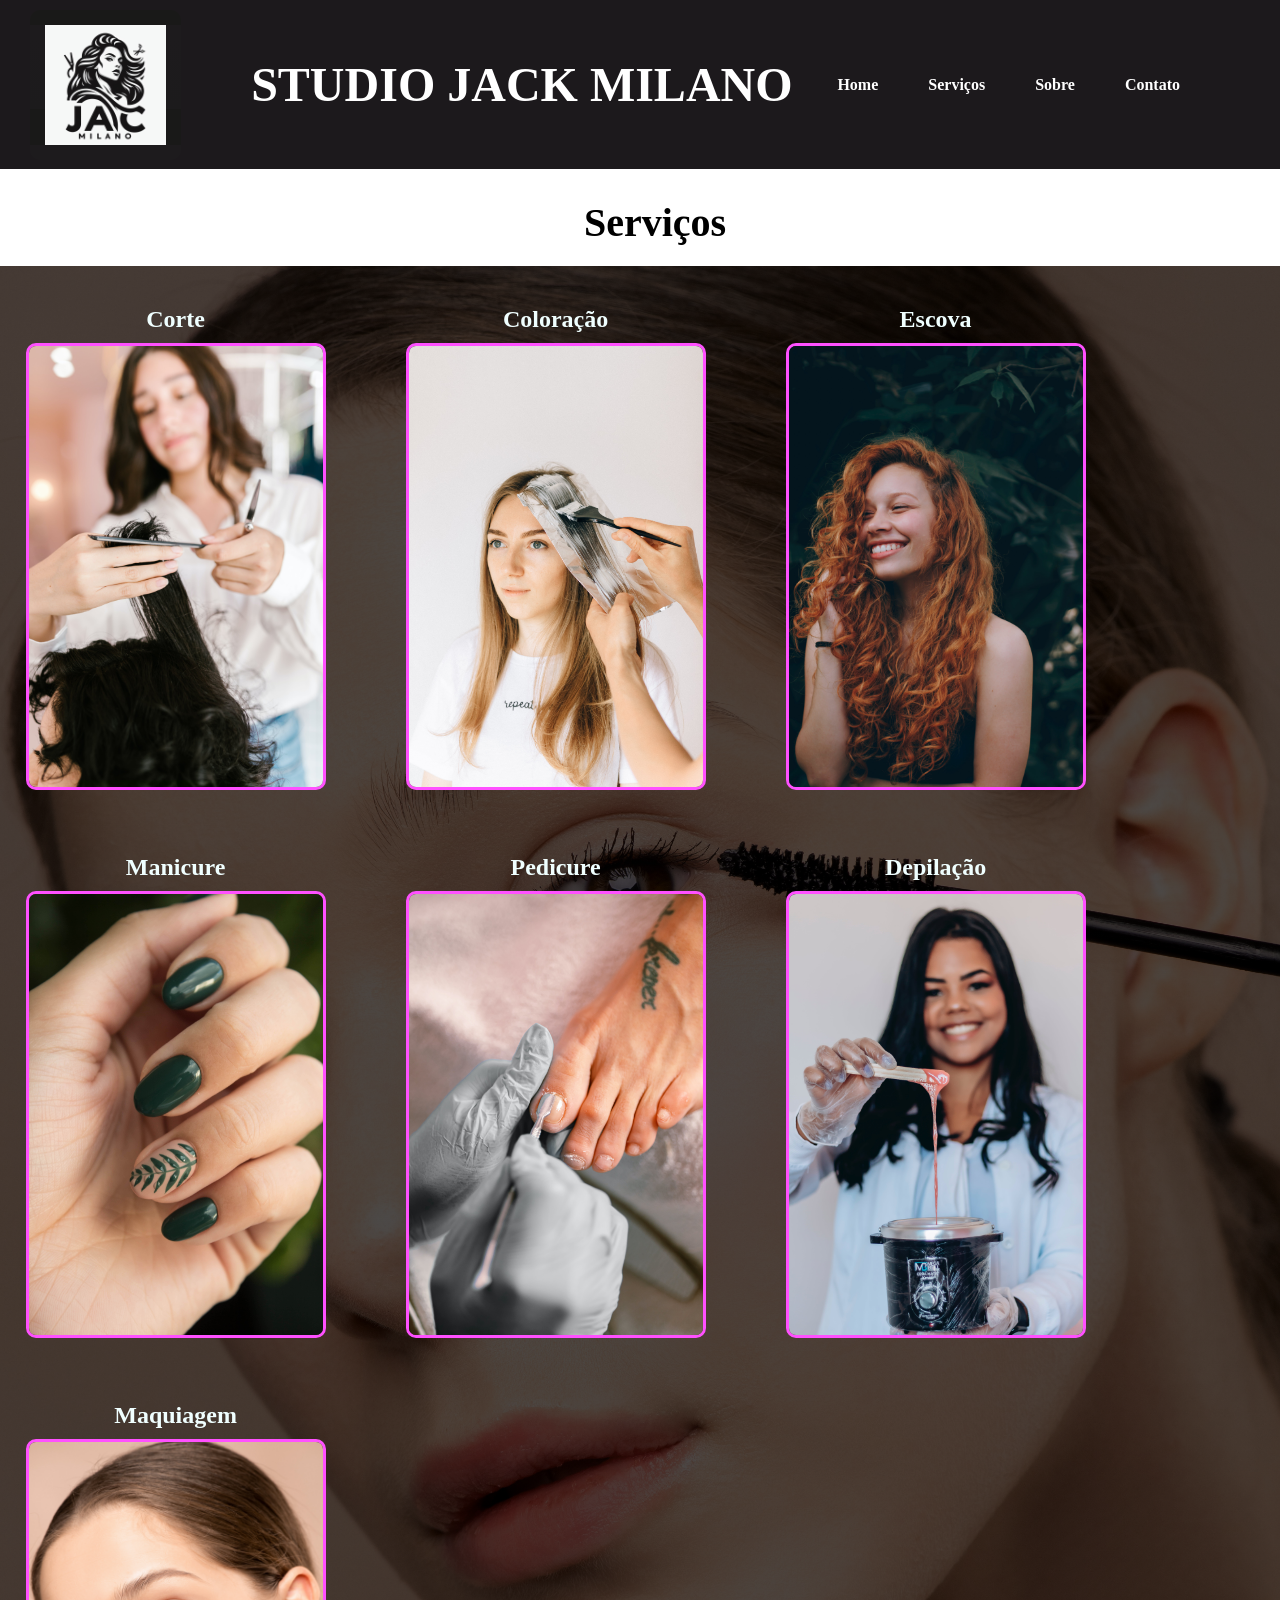
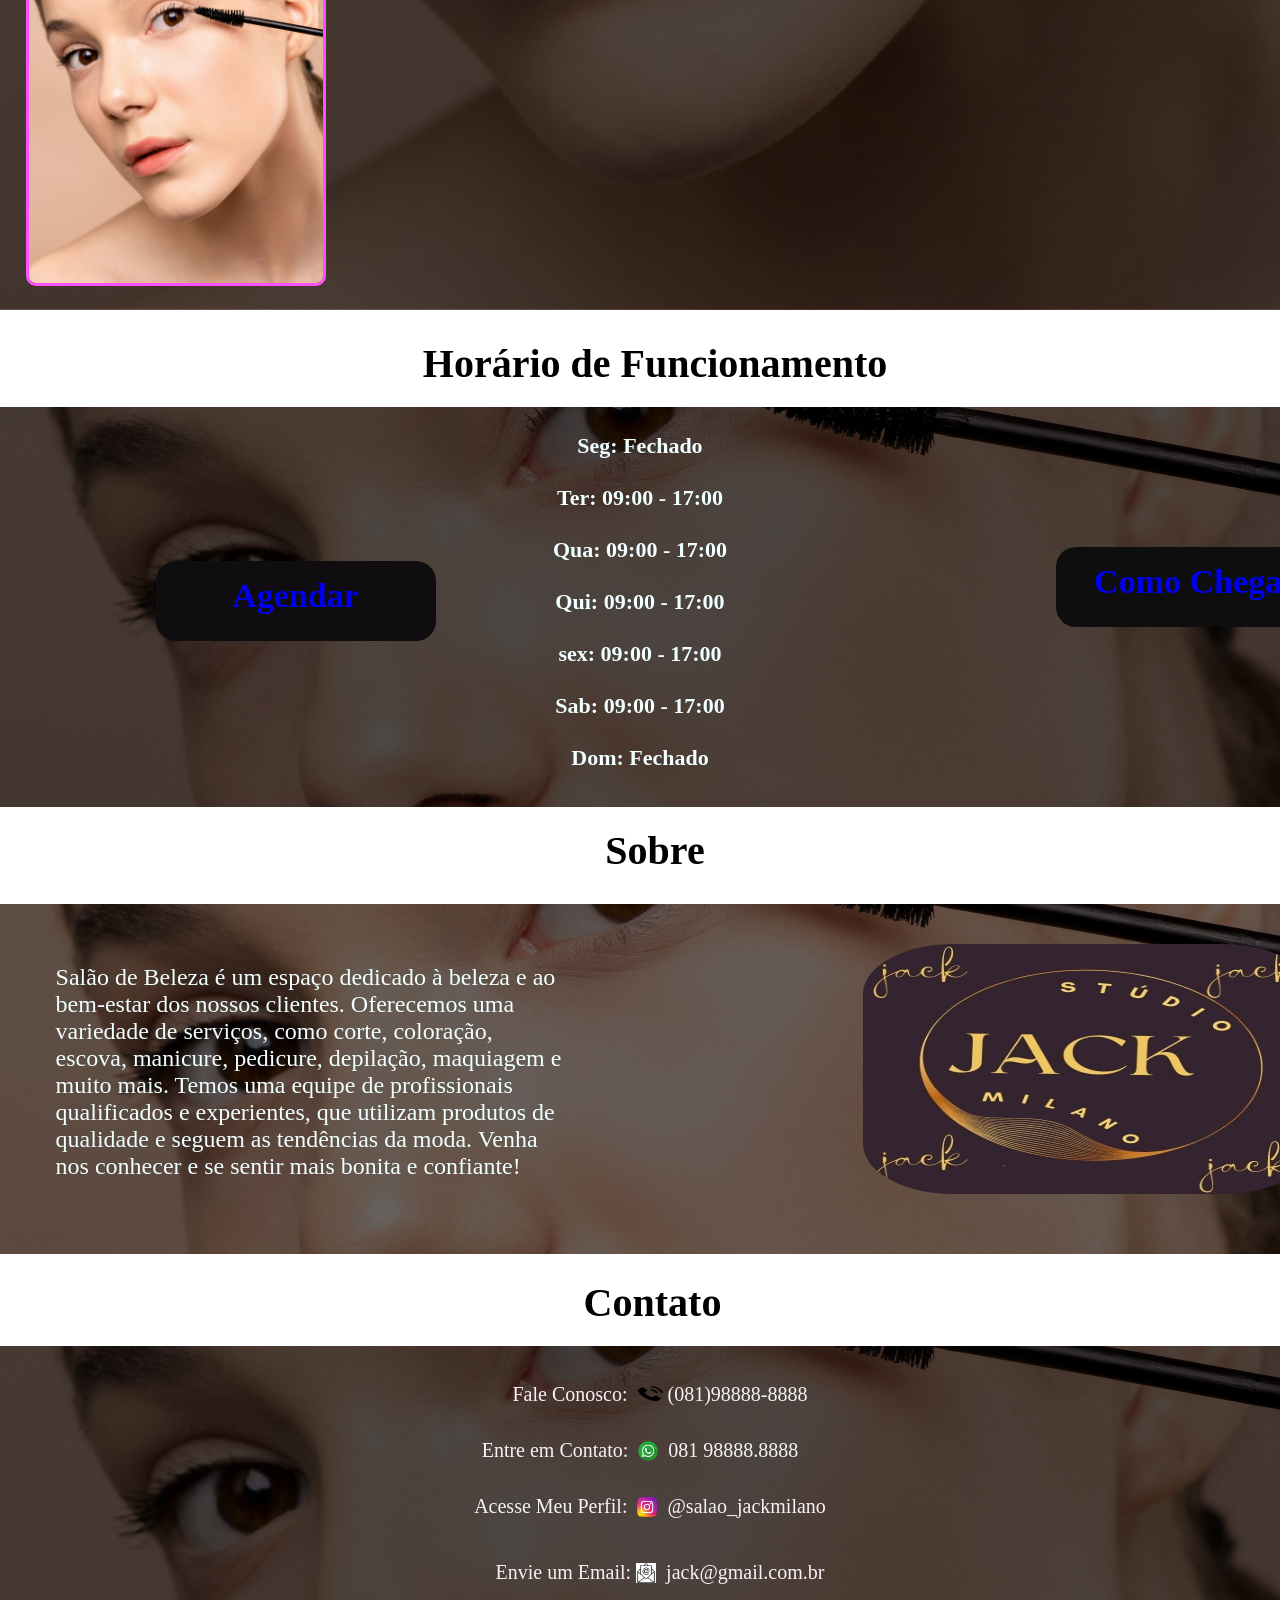
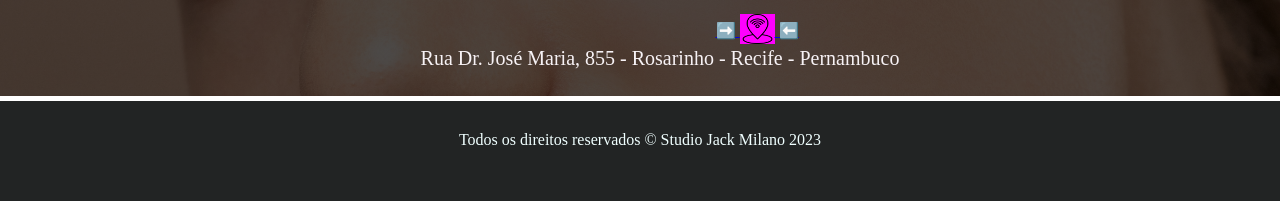
==== index.html @ d9b2cfd1 "Atualização index do projeto studio jack milano" ====
<!DOCTYPE html>
<html lang="en">

<head>
    <meta charset="UTF-8">
    <meta name="viewport" content="width=device-width, initial-scale=1.0">
    <link rel="stylesheet" href="./style.css">
    <title>Jack Milano</title>
</head>

<body>
    <header class="topo">

        <div class="logo">
            <img src="./imagens/logo.jpg" id="foto_logo" alt="">
        </div>

        <div id="titulo">
            <h1>STUDIO JACK MILANO</h1>
        </div>

        <div class="menu">
            <li><a href="#titulo">Home</a></li>
            <li><a href="#servicos">Serviços</a></li>
            <li><a href="#sobre">Sobre</a></li>
            <li><a href="#contato">Contato</a></li>


        </div>

    </header>

    <section>
        <h2 id="servicos">Serviços</h2>
        <ul class="servicos">
            <li>
                <h2> Corte</h2> <img src="./imagens/corte.jpg" alt="">
            </li>
            <li>
                <h2> Coloração</h2> <img src="./imagens/coloracao.jpg" alt="">
            </li>
            <li>
                <h2> Escova</h2> <img src="./imagens/escovacao.jpg" alt="">
            </li>
            <li>
                <h2> Manicure</h2> <img src="./imagens/manicure.jpg" alt="">
            </li>
            <li>
                <h2> Pedicure</h2> <img src="./imagens/pedeicure.jpg" alt="">
            </li>
            <li>
                <h2> Depilação</h2> <img src="./imagens/depilacao.jpg" alt="">
            </li>
            <li>
                <h2> Maquiagem</h2> <img src="./imagens/maquiagem.jpg" alt="">
            </li>

        </ul>

    </section>

    <h2 id="horario">Horário de Funcionamento</h2>

    <section class="horario-tudo">
        <div>
            <h2 id="chegar"><a href="https://maps.app.goo.gl/DfETtfmKgJQB2qGD6" target="_blank"> Como Chegar </a></h2>
        </div>

        <div class="horas">
            <ul class="dias">
                <br>Seg: Fechado</br>
                <br>Ter: 09:00 - 17:00 </br>
                <br>Qua: 09:00 - 17:00 </br>
                <br>Qui: 09:00 - 17:00</br>
                <br>sex: 09:00 - 17:00</br>
                <br>Sab: 09:00 - 17:00</br>
                <br>Dom: Fechado</br>

            </ul>
        </div>
        <div>
            <h2 id="agendar"><a  href="https://wa.me/5581986440879?text= Olá!%20gostaria%20de%20agendar%20um%20horário?"  target="_blank">Agendar<a/></h2>
        </div>
    </section>

    <h2 id="sobre">Sobre</h2>

    <section class="sobre-tudo">

        <div id="texto">
            <p>Salão de Beleza é um espaço dedicado à beleza e ao bem-estar dos nossos clientes. Oferecemos uma
                variedade de serviços,
                como corte, coloração, escova, manicure, pedicure, depilação, maquiagem e muito mais. Temos uma equipe
                de profissionais
                qualificados e experientes, que utilizam produtos de qualidade e seguem as tendências da moda. Venha nos
                conhecer e se sentir
                mais bonita e confiante!</p>
        </div>

        <div ">
            <img src=" ./imagens/foto-sobre.jpg" id="foto-sobre" alt="">
        </div>
    </section>


    <h2 id="contato"> Contato</h2>

    <section class="contato-tudo">

        <div class="contatos">

            <div class="num-cont">

                <p class=" inf"> <span>Fale Conosco: </span> <span><img id="fone" src="./imagens/telefone.png"
                            alt=""></span>(081)98888-8888 </p>


                <p class=" inf1"> <span>Entre em Contato: </span> <span> <img id="zap" src="./imagens/whatsapp.png  "
                            alt="#"> </span> 081 98888.8888</p>

                <p class=" inf3"> <span>Acesse Meu Perfil: </span> <span> <img id="insta" src="./imagens/instagram.png "
                            alt="#"> </span> @salao_jackmilano</p>

                <p class=" inf2"> <span>Envie um Email: </span> <span> <img id="email"
                        src="./imagens/email.png" alt="#"> </span> jack@gmail.com.br </p>
            </div>

            <a href="https://maps.app.goo.gl/DfETtfmKgJQB2qGD6" target="_blank"> <span id="seta">➡️</span> <img id="loc"
                    src="./imagens/localizacao.png" alt=""> <span id="seta1"></span>⬅️</a>
            <p class="inf">Rua Dr. José Maria, 855 - Rosarinho - Recife - Pernambuco </p>
        </div>

    </section>
    <section>

    </section>

    <footer id="fim">
        <p>Todos os direitos reservados &copy; Studio Jack Milano 2023</p>
    </footer>
</body>

</html>
---- style.css ----
* {
    box-sizing: border-box;
    padding: 0;
    margin: 0;
    max-width: 100%;
}


.topo {
    display: flex;
    background-color: rgb(28, 25, 28);
    top: 0;
    z-index: 99;
    position: sticky;
}

#foto_logo {
    width: 300px;
    height: 150px;
    border-radius: 10px;
    margin-left: 30px;
    margin-top: 10px;
    margin-bottom: 5px;
    display: inline-flex;
    border: 15px solid transparent;
    background: linear-gradient(rgb(29, 27, 29) 10%, rgb(28, 27, 28)70%, rgb(22, 22, 22) 10%, rgb(25, 25, 24) 50%), border-box;
    animation: logo 3s linear infinite;
}

@keyframes logo {
    0% {
        background: linear-gradient(rgba(220, 7, 220, 0.6) 10%, rgb(243, 18, 202)70%, rgba(200, 35, 191) 10%, rgb(232, 11, 170) 50%), border-box;
    }
}

@keyframes span {
    0% {
        color: rgb(199, 14, 209);

    }

    100% {
        color: rgb(227, 227, 15);
    }
}

#titulo {
    width: 100%;
    color: white;
    margin-left: 100px;
    align-items: center;
    display: flex;
    align-items: center;
    font-size: x-large;
    animation: span 0.3s linear infinite;
}

.menu {
    margin-right: 100px;
    column-gap: 50px;
    display: flex;
    align-items: center;
    justify-content: end;
    list-style: none;


}

.menu a {
    text-decoration: none;
    color: rgb(255, 255, 255);
    font-weight: 600;

}


.menu :hover {
    color: rgb(255, 80, 255);
    font-size: larger;
    margin-top: -20px;
    transform: translatey(-5px);
    transition: all 0.2s;
}



.servicos {

    display: flex;
    flex-wrap: wrap;
    margin-top: 20px;
    column-gap: 80px;
    list-style: none;
    background: linear-gradient(rgba(0, 0, 0, 0.7)10%, rgba(0, 0, 0, 0.7)10%), url("./imagens/maquiagem.jpg"), border-box;
    background-position: left;
    background-size: cover;
    padding: 0 2%;
    margin-bottom: 60px;


}

ul li {
    width: 300px;
    margin-top: 40px;
    text-align: center;
    color: azure;

}

ul li img {
    border-radius: 10px;
    border: 3px solid rgb(255, 80, 255);
    margin-top: 10px;
    margin-bottom: 20px;
}

#servicos {
    margin-left: 30px;
    margin-top: 30px;
    animation: span 0.3s linear infinite;
    font-size: 40px;
    text-align: center;
}


.horario-tudo{
    width: 100%;
    height: 400px;
    margin-top: 80px;
    margin-bottom: 80px;
    background: linear-gradient(rgba(0, 0, 0, 0.7)10%, rgba(0, 0, 0, 0.7)10%), url("./imagens/maquiagem.jpg"), border-box;
    background-position: left;
    background-size: cover;
    padding: 140px 2%;
    margin-bottom: 5px;
}

.dias{
    margin-top: -220px;
}

#chegar{
    width: 280px;
    height: 80px;
    background-color: rgb(15, 14, 15) ;
    text-align:center;
    font-size: 34px;
    margin-top: 0px;
    margin-left: 1030px;
    border-radius: 20px;
    padding: 16px;
}

#chegar a{
    text-decoration: none;
    animation: span 0.3s linear infinite;
}

#horario {
    margin-top: -30px;
    margin-bottom:-60px;
    margin-left: 30px;
    animation: span 0.3s linear infinite;
    font-size: 40px;
    text-align: center;
}

.horas{
    text-align:center;
    color:azure;
    padding-top: -550px;
    padding-bottom: 20px;
    font-size: 22px;
    font-weight: 600;
}

#agendar{
    width: 280px;
    height: 80px;
    background-color: rgb(15, 13, 15) ;
    text-align: center;
    font-size: 34px;
    margin-top: -230px;
    margin-left: 130px;
    border-radius: 20px;
    padding: 16px;    
    cursor: pointer;
}

#agendar a{
    animation: span 0.3s linear infinite;
    text-decoration: none;
}


#sobre {
    margin-left: 30px;
    margin-top: 20px;
    margin-bottom: -10px;
    animation: span 0.3s linear infinite;
    font-size: 40px;
    text-align: center;
}

.sobre-tudo {
    display: flex;
    justify-content: center;
    width: 100%;
    height: 350px;
    padding-top: -100px;
    background: linear-gradient(rgba(0, 0, 0, 0.6)10%, rgba(0, 0, 0, 0.6)10%), url("./imagens/maquiagem.jpg"), border-box;
    background-position: left;
    background-size: cover;
    padding: 0 2%;
    margin-bottom: 60px;
    margin-bottom: 20px;
    margin-top: 40px;

}

#texto {
    width: 550px;
    margin-left: 30px;
    margin-top: 60px;
    margin-bottom: 20px;
    font-size: 24px;
    color: azure;
}

#foto-sobre {
    width: 450px;
    height: 250px;
    border-radius: 20%;
    margin-top: 40px;
    margin-left: 300px;

}

.contato-tudo {
    width: 100%;
    height: 350px;
    margin-top: 80px;
    margin-bottom: 80px;
    background: linear-gradient(rgba(0, 0, 0, 0.7)10%, rgba(0, 0, 0, 0.7)10%), url("./imagens/maquiagem.jpg"), border-box;
    background-position: left;
    background-size: cover;
    padding: 0 2%;
    margin-bottom: 5px;
}


#contato {
    margin-top: 25px;
    margin-bottom: -60px;
    margin-left: 25px;
    animation: span 0.3s linear infinite;
    font-size: 40px;
    text-align: center;
}


#fone {
    width: 25px;
    height: 15px;
    margin-top: 40px;
    margin-left: 5px;
    margin-right: 5px;

}

#zap {
    width: 20px;
    height: 20px;
    margin-left: 5px;
    margin-right: 5px;
    margin-top: 30px;
    margin-bottom: -4px;
}

#insta{
    width: 20px;
    height: 20px;
    margin-left: 5px;
    margin-right: 5px;
    margin-top: 20px;
    margin-bottom: -4px;

}
#email{
    width: 20px;
    height: 20px;
    margin-left: px;
    margin-right: 5px;
    margin-top: 20px;
    margin-bottom: -4px;
    background-color: white;

}

#loc {
    width: 35px;
    height: 30px;
    margin-bottom: -8px;
    margin-top: 10px;
    justify-content: center;
    background-color: fuchsia;

}

#seta{
    font-size: 16px;
    margin-left: 690px;
    margin-top: -50px;
}
#seta1{
    font-size: 22px;
    margin-left: 0px;
}

/*fone*/
.inf {
    color: #f7f2f5;
    margin-left: 40px;
    text-align: center;
    font-size: 20px;
    margin-top: 5px;

}

/*Zap*/
.inf1 {
    margin-top: 5px;
    color: #f7f2f5;
    text-align: center;
    margin-bottom: 15px;
    font-size: 20px;

}
/*instagram*/
.inf3{
    margin-top: 5px;
    margin-left: 20px;
    color: #f7f2f5;
    text-align: center;
    margin-bottom: 35px;
    font-size: 20px;
}

/*Email*/
.inf2 {
    margin-left: 40px;
    color: #f7f2f5;
    margin-bottom: 20px;
    text-align: center;
    font-size: 20px;
    margin-top: -10px;

}


#fim {
    width: 100%;
    height: 100px;
    background-color: #222424;
    color: azure;
    text-align: center;
}

#fim p {
    padding: 30px;
}
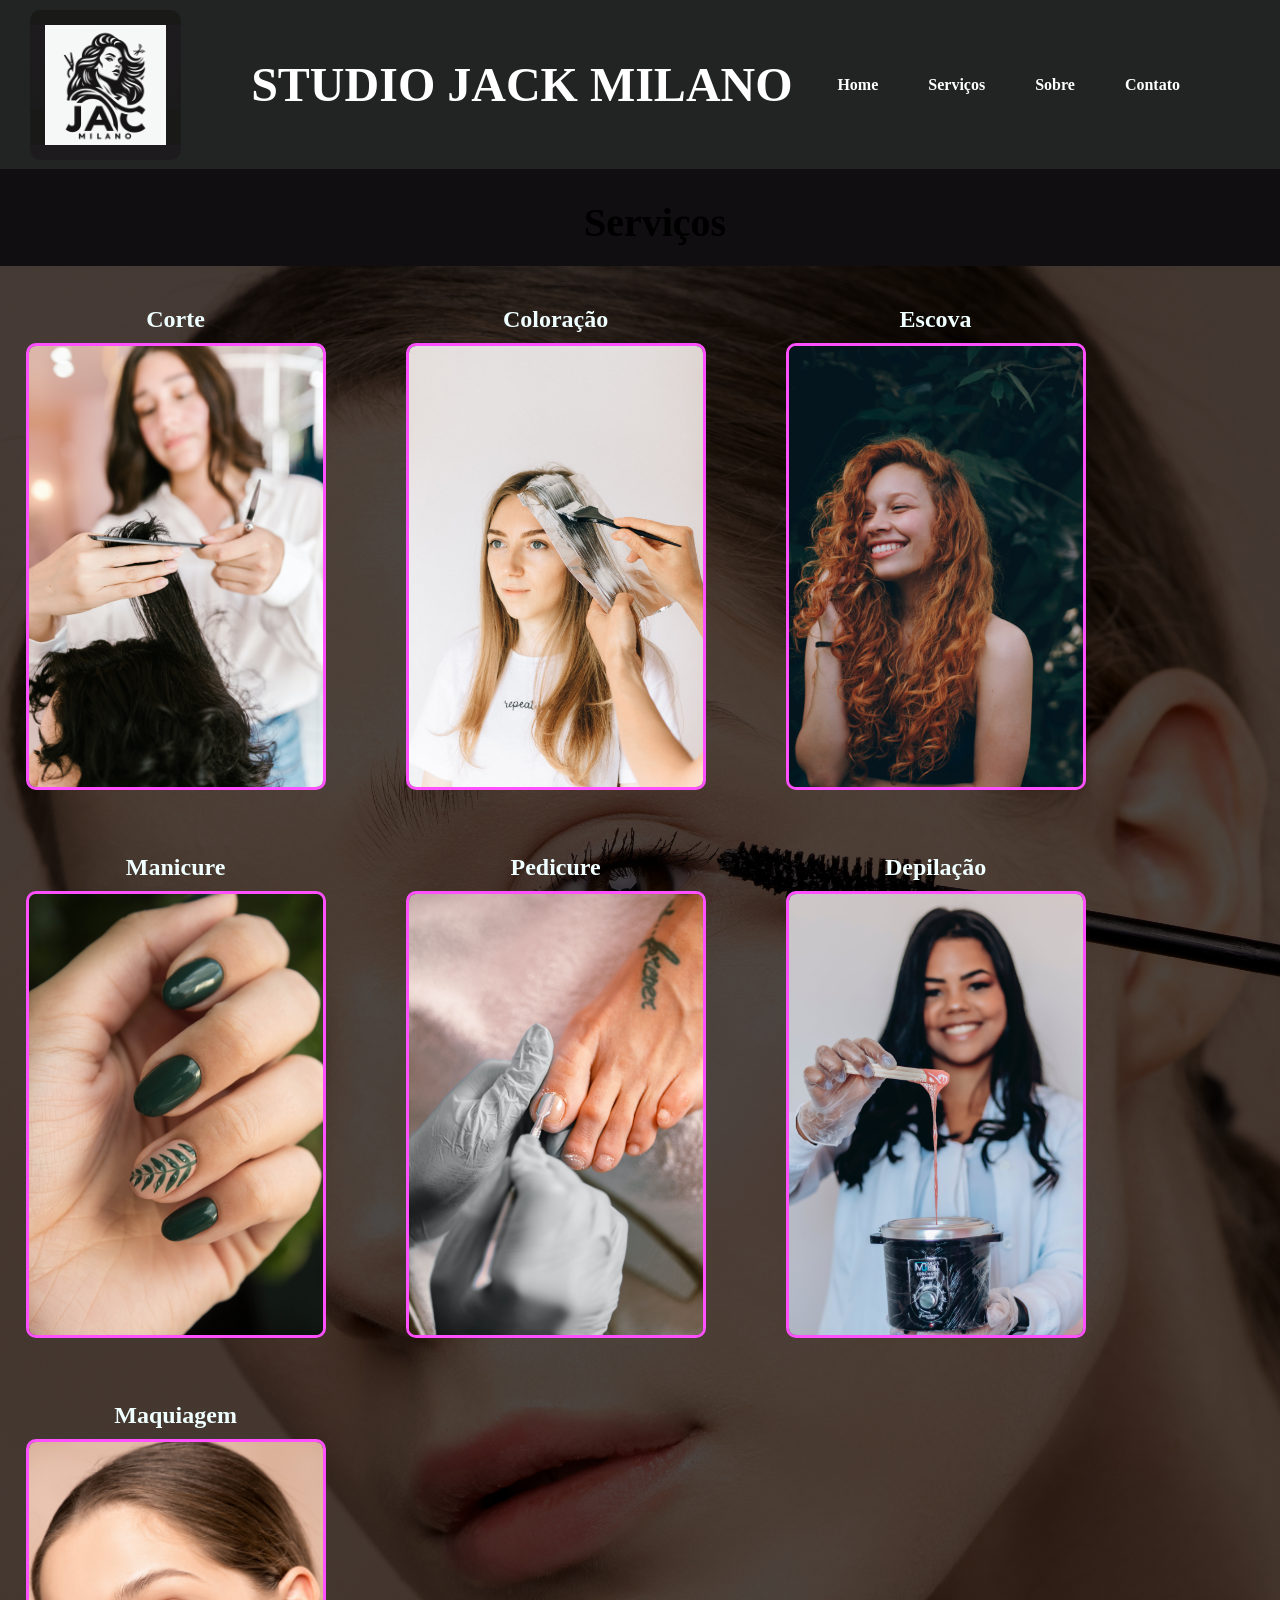
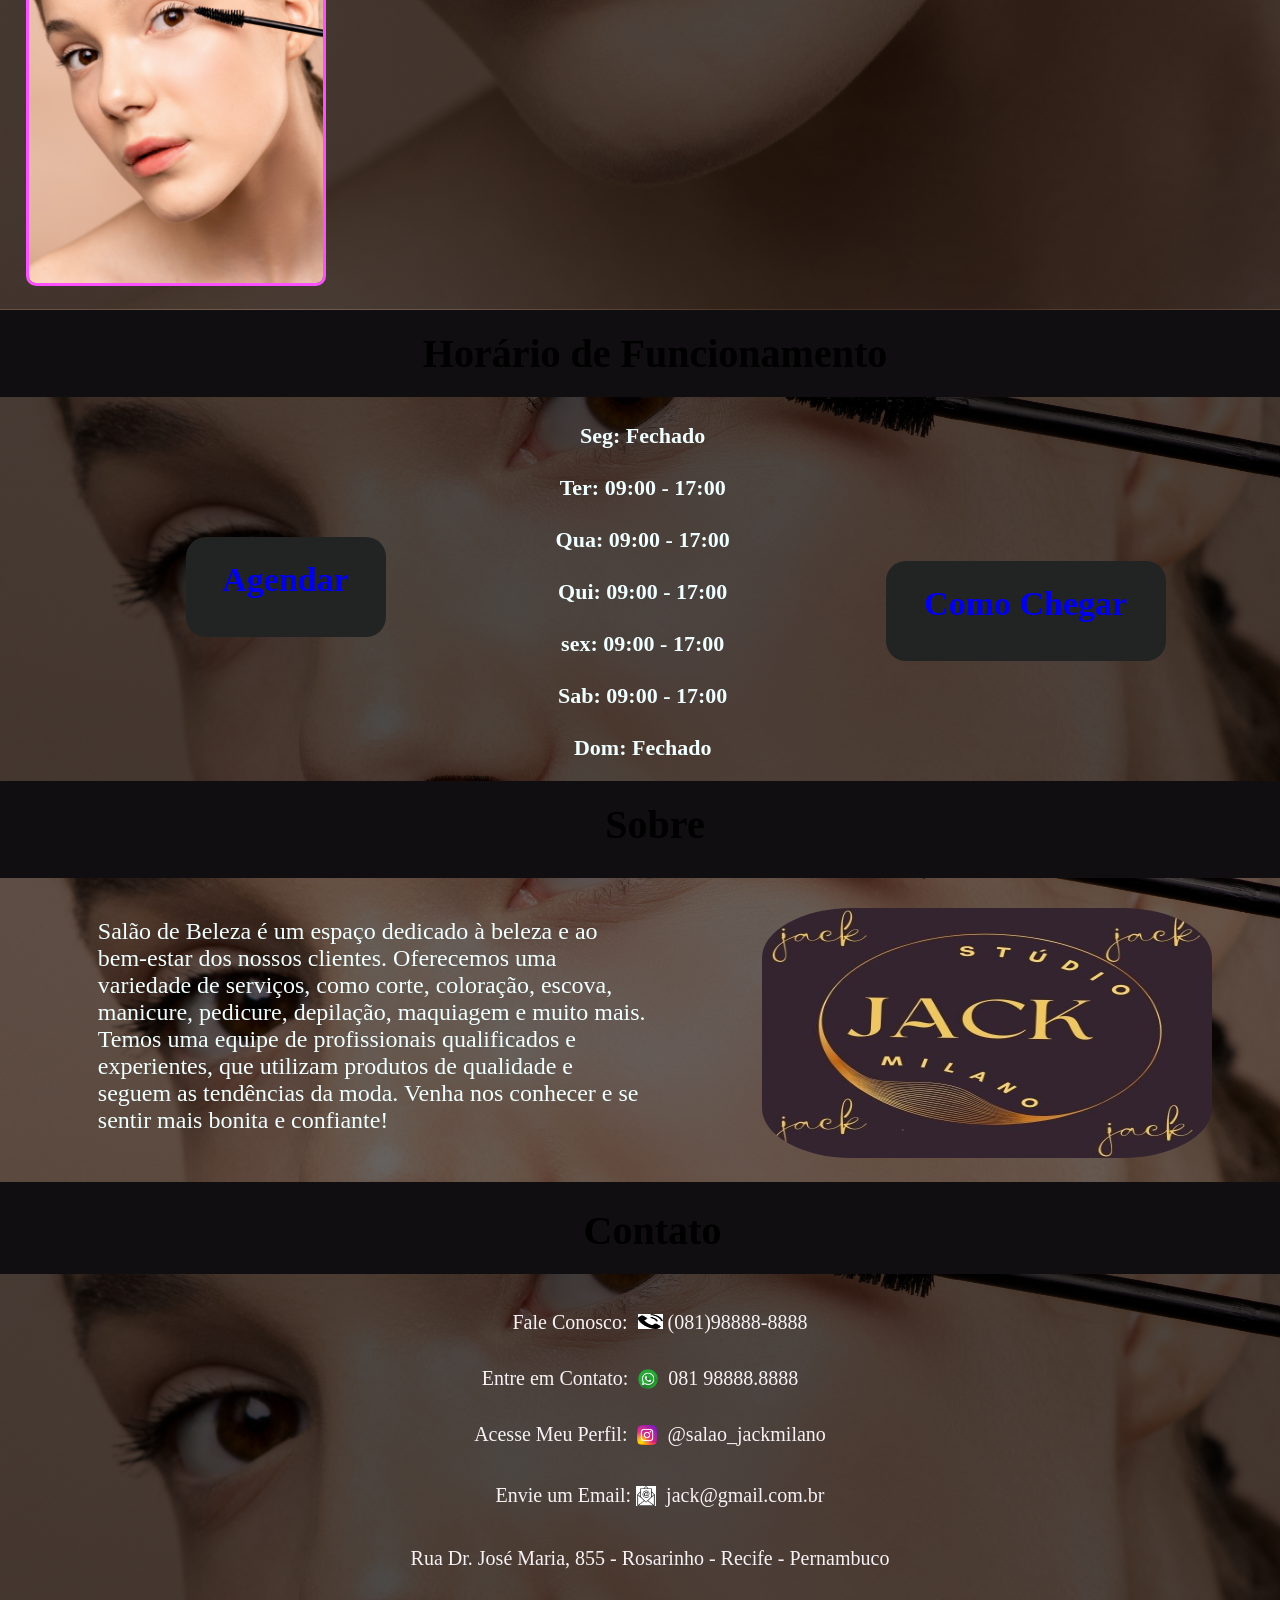
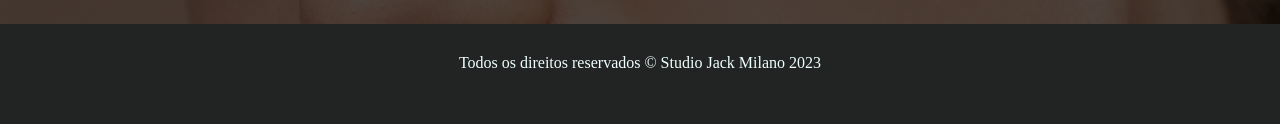
==== commit 41f50fc5: "Atualização dos style e index do projeto studio jack milano" ====
--- a/index.html
+++ b/index.html
@@ -32,7 +32,7 @@
 
     <section>
         <h2 id="servicos">Serviços</h2>
-        <ul class="servicos">
+        <ul class="servicos-tudo">
             <li>
                 <h2> Corte</h2> <img src="./imagens/corte.jpg" alt="">
             </li>
@@ -59,11 +59,12 @@
 
     </section>
 
-    <h2 id="horario">Horário de Funcionamento</h2>
+    <h2 id="horario-titulo">Horário de Funcionamento</h2>
 
     <section class="horario-tudo">
         <div>
-            <h2 id="chegar"><a href="https://maps.app.goo.gl/DfETtfmKgJQB2qGD6" target="_blank"> Como Chegar </a></h2>
+            <h2 id="agendar"><a href="https://wa.me/5581986440879?text= Olá!%20gostaria%20de%20agendar%20um%20horário?"
+                    target="_blank">Agendar<a /></h2>
         </div>
 
         <div class="horas">
@@ -78,8 +79,10 @@
 
             </ul>
         </div>
+
+
         <div>
-            <h2 id="agendar"><a  href="https://wa.me/5581986440879?text= Olá!%20gostaria%20de%20agendar%20um%20horário?"  target="_blank">Agendar<a/></h2>
+            <h2 id="chegar"><a href="https://maps.app.goo.gl/DfETtfmKgJQB2qGD6" target="_blank"> Como Chegar </a></h2>
         </div>
     </section>
 
@@ -121,13 +124,12 @@
                 <p class=" inf3"> <span>Acesse Meu Perfil: </span> <span> <img id="insta" src="./imagens/instagram.png "
                             alt="#"> </span> @salao_jackmilano</p>
 
-                <p class=" inf2"> <span>Envie um Email: </span> <span> <img id="email"
-                        src="./imagens/email.png" alt="#"> </span> jack@gmail.com.br </p>
+                <p class=" inf2"> <span>Envie um Email: </span> <span> <img id="email" src="./imagens/email.png"
+                            alt="#"> </span> jack@gmail.com.br </p>
             </div>
 
-            <a href="https://maps.app.goo.gl/DfETtfmKgJQB2qGD6" target="_blank"> <span id="seta">➡️</span> <img id="loc"
-                    src="./imagens/localizacao.png" alt=""> <span id="seta1"></span>⬅️</a>
-            <p class="inf">Rua Dr. José Maria, 855 - Rosarinho - Recife - Pernambuco </p>
+           
+            <p class="inf3">Rua Dr. José Maria, 855 - Rosarinho - Recife - Pernambuco </p>
         </div>
 
     </section>
--- a/style.css
+++ b/style.css
@@ -1,14 +1,21 @@
 * {
+
     box-sizing: border-box;
     padding: 0;
     margin: 0;
     max-width: 100%;
-}
-
+
+}
+
+body {
+    background-color: rgb(16, 14, 16);
+
+}
 
 .topo {
+    width: 100%;
     display: flex;
-    background-color: rgb(28, 25, 28);
+    background-color: #222424;
     top: 0;
     z-index: 99;
     position: sticky;
@@ -62,17 +69,13 @@
     align-items: center;
     justify-content: end;
     list-style: none;
-
-
 }
 
 .menu a {
     text-decoration: none;
     color: rgb(255, 255, 255);
     font-weight: 600;
-
-}
-
+}
 
 .menu :hover {
     color: rgb(255, 80, 255);
@@ -82,10 +85,8 @@
     transition: all 0.2s;
 }
 
-
-
-.servicos {
-
+.servicos-tudo {
+    width: 100%;
     display: flex;
     flex-wrap: wrap;
     margin-top: 20px;
@@ -97,7 +98,6 @@
     padding: 0 2%;
     margin-bottom: 60px;
 
-
 }
 
 ul li {
@@ -121,78 +121,79 @@
     animation: span 0.3s linear infinite;
     font-size: 40px;
     text-align: center;
-}
-
-
-.horario-tudo{
-    width: 100%;
-    height: 400px;
+
+}
+
+
+.horario-tudo {
+    display: flex;
+    flex-wrap: wrap;
     margin-top: 80px;
-    margin-bottom: 80px;
+    margin-bottom: 60px;
     background: linear-gradient(rgba(0, 0, 0, 0.7)10%, rgba(0, 0, 0, 0.7)10%), url("./imagens/maquiagem.jpg"), border-box;
     background-position: left;
     background-size: cover;
-    padding: 140px 2%;
+    padding: 0 2%;
     margin-bottom: 5px;
 }
 
-.dias{
-    margin-top: -220px;
-}
-
-#chegar{
+
+#agendar {
+    width: 200px;
+    height: 100px;
+    background-color: #222424;
+    text-align: center;
+    font-size: 34px;
+    margin-top: 140px;
+    margin-left: 160px;
+    border-radius: 20px;
+    padding: 24px;
+    cursor: pointer;
+    align-items: center;
+    justify-content: center;
+}
+
+#agendar a {
+    animation: span 0.3s linear infinite;
+    text-decoration: none;
+}
+
+
+.horas {
+    text-align: center;
+    color: azure;
+    padding-bottom: 20px;
+    font-size: 22px;
+    font-weight: 600;
+    margin-left: 300px;
+
+}
+
+#chegar {
     width: 280px;
-    height: 80px;
-    background-color: rgb(15, 14, 15) ;
-    text-align:center;
+    height: 100px;
+    background-color: #222424;
+    text-align: center;
     font-size: 34px;
-    margin-top: 0px;
-    margin-left: 1030px;
+    margin-top: 150px;
+    margin-left: 260px;
     border-radius: 20px;
-    padding: 16px;
-}
-
-#chegar a{
+    padding: 24px;
+}
+
+#chegar a {
     text-decoration: none;
     animation: span 0.3s linear infinite;
 }
 
-#horario {
-    margin-top: -30px;
-    margin-bottom:-60px;
+#horario-titulo {
+    margin-top: -40px;
+    margin-bottom: -60px;
     margin-left: 30px;
     animation: span 0.3s linear infinite;
     font-size: 40px;
     text-align: center;
 }
-
-.horas{
-    text-align:center;
-    color:azure;
-    padding-top: -550px;
-    padding-bottom: 20px;
-    font-size: 22px;
-    font-weight: 600;
-}
-
-#agendar{
-    width: 280px;
-    height: 80px;
-    background-color: rgb(15, 13, 15) ;
-    text-align: center;
-    font-size: 34px;
-    margin-top: -230px;
-    margin-left: 130px;
-    border-radius: 20px;
-    padding: 16px;    
-    cursor: pointer;
-}
-
-#agendar a{
-    animation: span 0.3s linear infinite;
-    text-decoration: none;
-}
-
 
 #sobre {
     margin-left: 30px;
@@ -205,14 +206,12 @@
 
 .sobre-tudo {
     display: flex;
-    justify-content: center;
     width: 100%;
-    height: 350px;
-    padding-top: -100px;
+    justify-content: space-around;
+    padding: 0 2%;
     background: linear-gradient(rgba(0, 0, 0, 0.6)10%, rgba(0, 0, 0, 0.6)10%), url("./imagens/maquiagem.jpg"), border-box;
     background-position: left;
     background-size: cover;
-    padding: 0 2%;
     margin-bottom: 60px;
     margin-bottom: 20px;
     margin-top: 40px;
@@ -222,7 +221,7 @@
 #texto {
     width: 550px;
     margin-left: 30px;
-    margin-top: 60px;
+    margin-top: 40px;
     margin-bottom: 20px;
     font-size: 24px;
     color: azure;
@@ -232,9 +231,9 @@
     width: 450px;
     height: 250px;
     border-radius: 20%;
-    margin-top: 40px;
+    margin-top: 30px;
     margin-left: 300px;
-
+    margin-bottom: 20px;
 }
 
 .contato-tudo {
@@ -246,7 +245,7 @@
     background-position: left;
     background-size: cover;
     padding: 0 2%;
-    margin-bottom: 5px;
+    margin-bottom: 0px;
 }
 
 
@@ -266,6 +265,7 @@
     margin-top: 40px;
     margin-left: 5px;
     margin-right: 5px;
+    background-color: white;
 
 }
 
@@ -278,7 +278,7 @@
     margin-bottom: -4px;
 }
 
-#insta{
+#insta {
     width: 20px;
     height: 20px;
     margin-left: 5px;
@@ -287,7 +287,8 @@
     margin-bottom: -4px;
 
 }
-#email{
+
+#email {
     width: 20px;
     height: 20px;
     margin-left: px;
@@ -308,15 +309,6 @@
 
 }
 
-#seta{
-    font-size: 16px;
-    margin-left: 690px;
-    margin-top: -50px;
-}
-#seta1{
-    font-size: 22px;
-    margin-left: 0px;
-}
 
 /*fone*/
 .inf {
@@ -324,7 +316,7 @@
     margin-left: 40px;
     text-align: center;
     font-size: 20px;
-    margin-top: 5px;
+    margin-top: 15px;
 
 }
 
@@ -337,8 +329,9 @@
     font-size: 20px;
 
 }
+
 /*instagram*/
-.inf3{
+.inf3 {
     margin-top: 5px;
     margin-left: 20px;
     color: #f7f2f5;
@@ -351,10 +344,10 @@
 .inf2 {
     margin-left: 40px;
     color: #f7f2f5;
-    margin-bottom: 20px;
+    margin-bottom: 40px;
     text-align: center;
     font-size: 20px;
-    margin-top: -10px;
+    margin-top: -15px;
 
 }
 
@@ -369,4 +362,292 @@
 
 #fim p {
     padding: 30px;
+}
+
+
+
+@media (min-width: 480px) and (max-width: 900px) {
+
+
+    .topo {
+        width: 120%;
+        flex-direction: column;
+        justify-content: center;
+        align-items: center;
+    }
+
+    #foto_logo {
+
+        width: 100%;
+        max-width: 300px;
+        height: auto;
+        top: -30px;
+        justify-content: center;
+        /*animation: none;*/
+        margin-left: 0px;
+        animation: logo 0.6s linear infinite;
+    }
+
+    #titulo {
+        justify-content: center;
+        font-size: large;
+        margin-left: -10px;
+    }
+
+    .menu {
+        margin: 20px 0;
+        justify-content: center;
+    }
+
+    .menu li {
+        margin: 0 10px;
+    }
+
+    ul li {
+        width: 100%;
+        margin: 20px 0;
+    }
+
+    .servicos-tudo img {
+        width: 80%;
+        margin-top: 20px;
+        column-gap: 8cap;
+        list-style: none;
+        padding: 0 2%;
+        margin-bottom: 10px;
+        margin-left: 0px;
+    }
+
+    .horario-tudo {
+        width: 100%;
+        margin-bottom: 30px;
+        flex-direction: column;
+        align-items: center;
+    }
+
+    .horario-tudo #agendar {
+        height: 70px;
+        padding: 10px 2%;
+        margin: 20px 0;
+        padding-bottom: 60px;
+        background-color: #222424;
+    }
+
+    .horas {
+        width: 100%;
+        margin-top: -10px;
+        margin-left: 0px;
+    }
+
+    .horario-tudo #chegar {
+        height: 70px;
+        padding: 10px 2%;
+        margin: 20px 0;
+        margin-top: -50px;
+        background-color: #222424;
+    }
+
+    #sobre,
+    #contato {
+        margin-top: 0;
+        margin-bottom: 20px;
+        font-size: 30px;
+        text-align: center;
+        margin-left: -10px;
+    }
+
+    .sobre-tudo {
+        flex-direction: column;
+        margin-top: -5px;
+        align-items: center;
+    }
+
+    #texto {
+
+        margin-left: 0px;
+        font-size: 18px;
+    }
+
+    #foto-sobre {
+        width: 100%;
+        max-width: 350px;
+        margin-left: 0px;
+    }
+
+    .contato-tudo {
+        margin-top: 5px;
+        margin-bottom: -30px;
+    }
+
+
+    #fim {
+        padding: 10px;
+
+    }
+}
+
+
+@media (min-width: 901px) and (max-width: 1024px) {
+
+
+    #foto_logo {
+        width: 100%;
+        margin-left: 70px;
+    }
+
+    #titulo {
+        width: 100%;
+        font-size: large;
+
+    }
+
+    .menu {
+        display: flex;
+    }
+
+    .servicos-tudo {
+        width: 100%;
+        margin-top: 20px;
+        column-gap: 40px;
+        list-style: none;
+        margin-bottom: 60px;
+        margin-left: 0px;
+        align-items: center;
+        justify-content: center;
+    }
+
+    .horario-tudo {
+        width: 100%;
+        margin-bottom: 30px;
+        flex-direction: column;
+        align-items: center;
+    }
+
+    .horario-tudo #agendar {
+        height: 70px;
+        padding: 10px 2%;
+        margin: 20px 0;
+        padding-bottom: 60px;
+        background-color: #222424;
+    }
+
+    .horas {
+        width: 100%;
+        margin-top: -10px;
+        margin-left: 0px;
+    }
+
+    .horario-tudo #chegar {
+        height: 70px;
+        padding: 10px 2%;
+        margin: 20px 0;
+        margin-top: -50px;
+        background-color: #222424;
+    }
+
+    #sobre,
+    #contato {
+        margin-top: 0;
+        margin-bottom: 20px;
+        font-size: 30px;
+        text-align: center;
+        margin-left: -10px;
+    }
+
+    .sobre-tudo {
+        flex-direction: column;
+        margin-top: -5px;
+        align-items: center;
+    }
+
+    #texto {
+
+        margin-left: 0px;
+        font-size: 18px;
+    }
+
+    #foto-sobre {
+        width: 100%;
+        max-width: 350px;
+        margin-left: 0px;
+    }
+
+    .contato-tudo {
+        margin-top: 5px;
+        margin-bottom: -30px;
+    }
+
+    #fim {
+        padding: 10px;
+
+    }
+}
+
+@media (min-width: 1025px) and (max-width: 1524px) {
+
+    .horario-tudo {
+        display: flex;
+        flex-wrap: wrap;
+        margin-top: 80px;
+        margin-bottom: 60px;
+        background: linear-gradient(rgba(0, 0, 0, 0.7)10%, rgba(0, 0, 0, 0.7)10%), url("./imagens/maquiagem.jpg"), border-box;
+        background-position: left;
+        background-size: cover;
+        padding: 0 2%;
+        margin-bottom: 5px;
+    }
+
+
+    #agendar {
+        width: 200px;
+        height: 100px;
+        background-color: #222424;
+        text-align: center;
+        font-size: 34px;
+        margin-top: 140px;
+        margin-left: 160px;
+        border-radius: 20px;
+        padding: 24px;
+        cursor: pointer;
+        align-items: center;
+        justify-content: center;
+    }
+
+    #agendar a {
+        animation: span 0.3s linear infinite;
+        text-decoration: none;
+    }
+
+
+    .horas {
+        text-align: center;
+        color: azure;
+        padding-bottom: 20px;
+        font-size: 22px;
+        font-weight: 600;
+        margin-left: 170px;
+
+    }
+
+    #chegar {
+        width: 280px;
+        height: 100px;
+        background-color: #222424;
+        text-align: center;
+        font-size: 34px;
+        margin-top: -220px;
+        margin-left: 860px;
+        border-radius: 20px;
+        padding: 24px;
+    }
+
+    #chegar a {
+        text-decoration: none;
+        animation: span 0.3s linear infinite;
+    }
+
+    #foto-sobre {
+        margin-left: 30px
+    }
+
 }
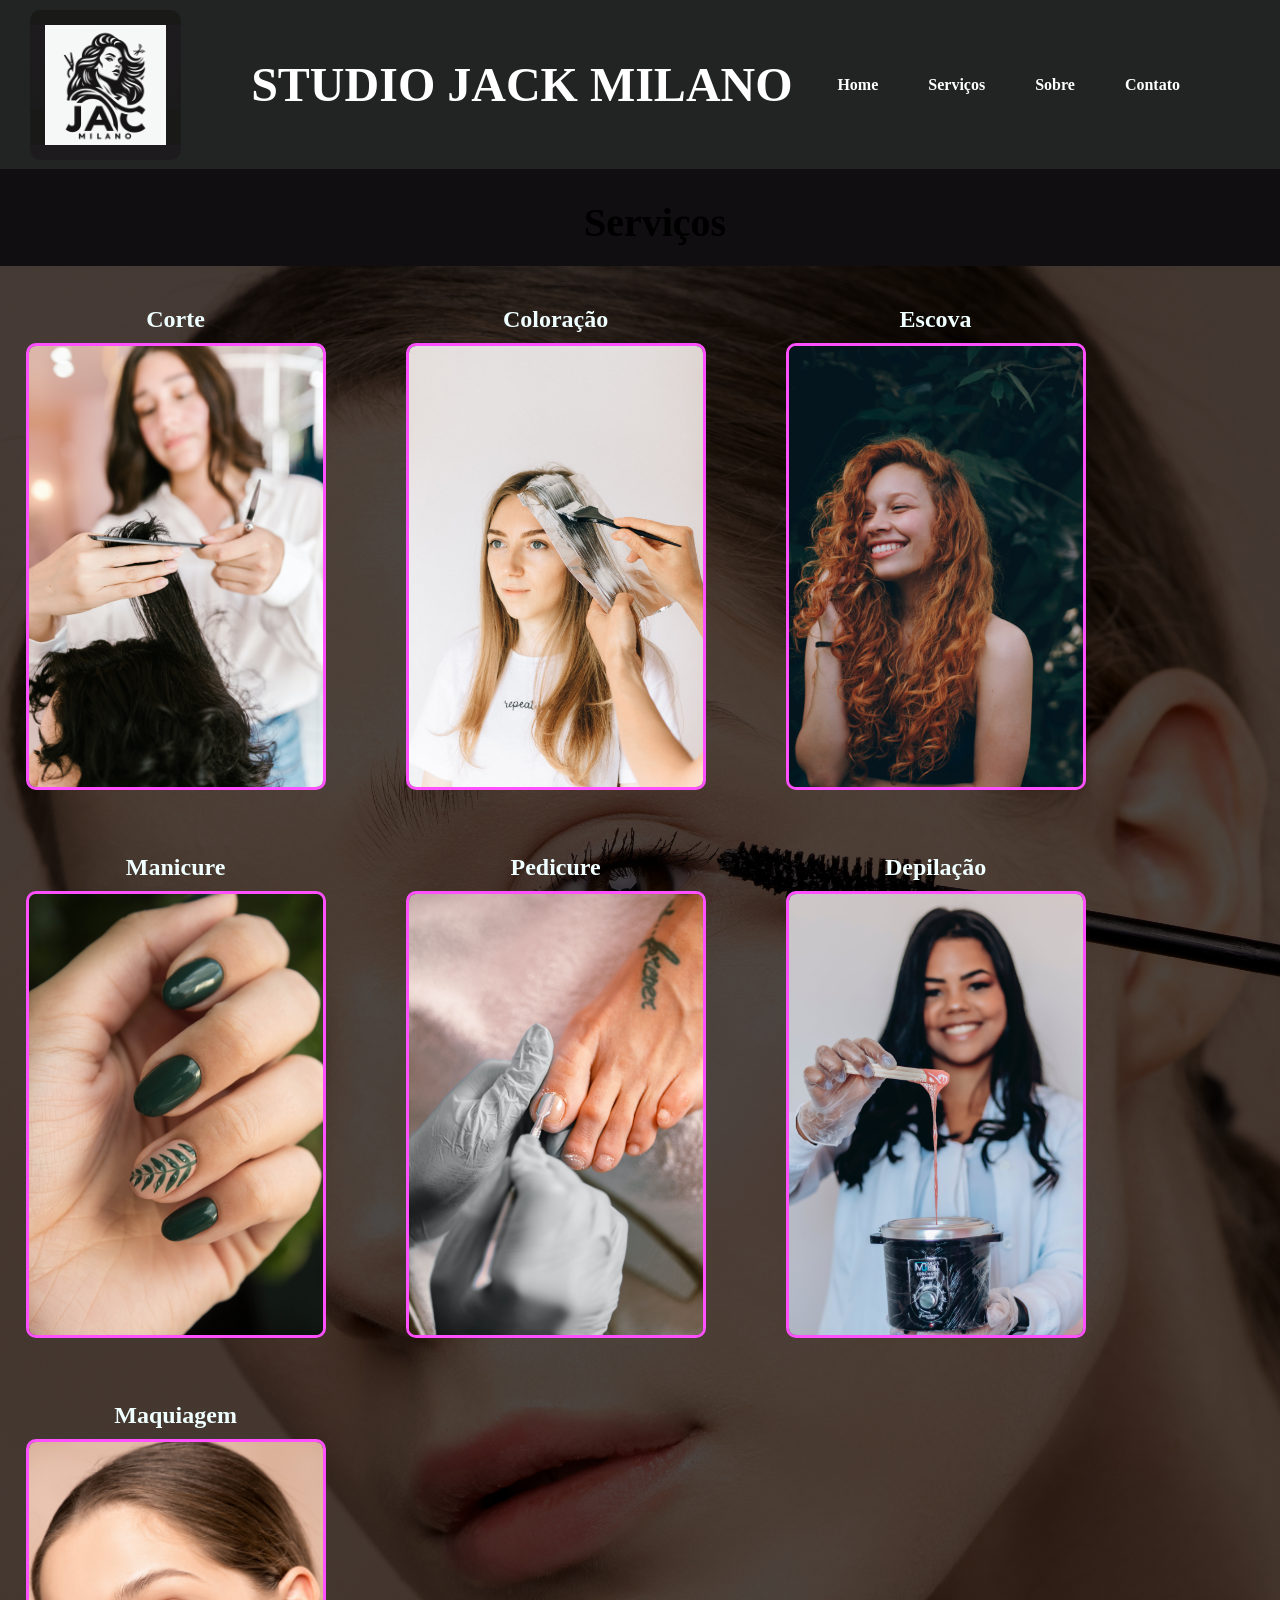
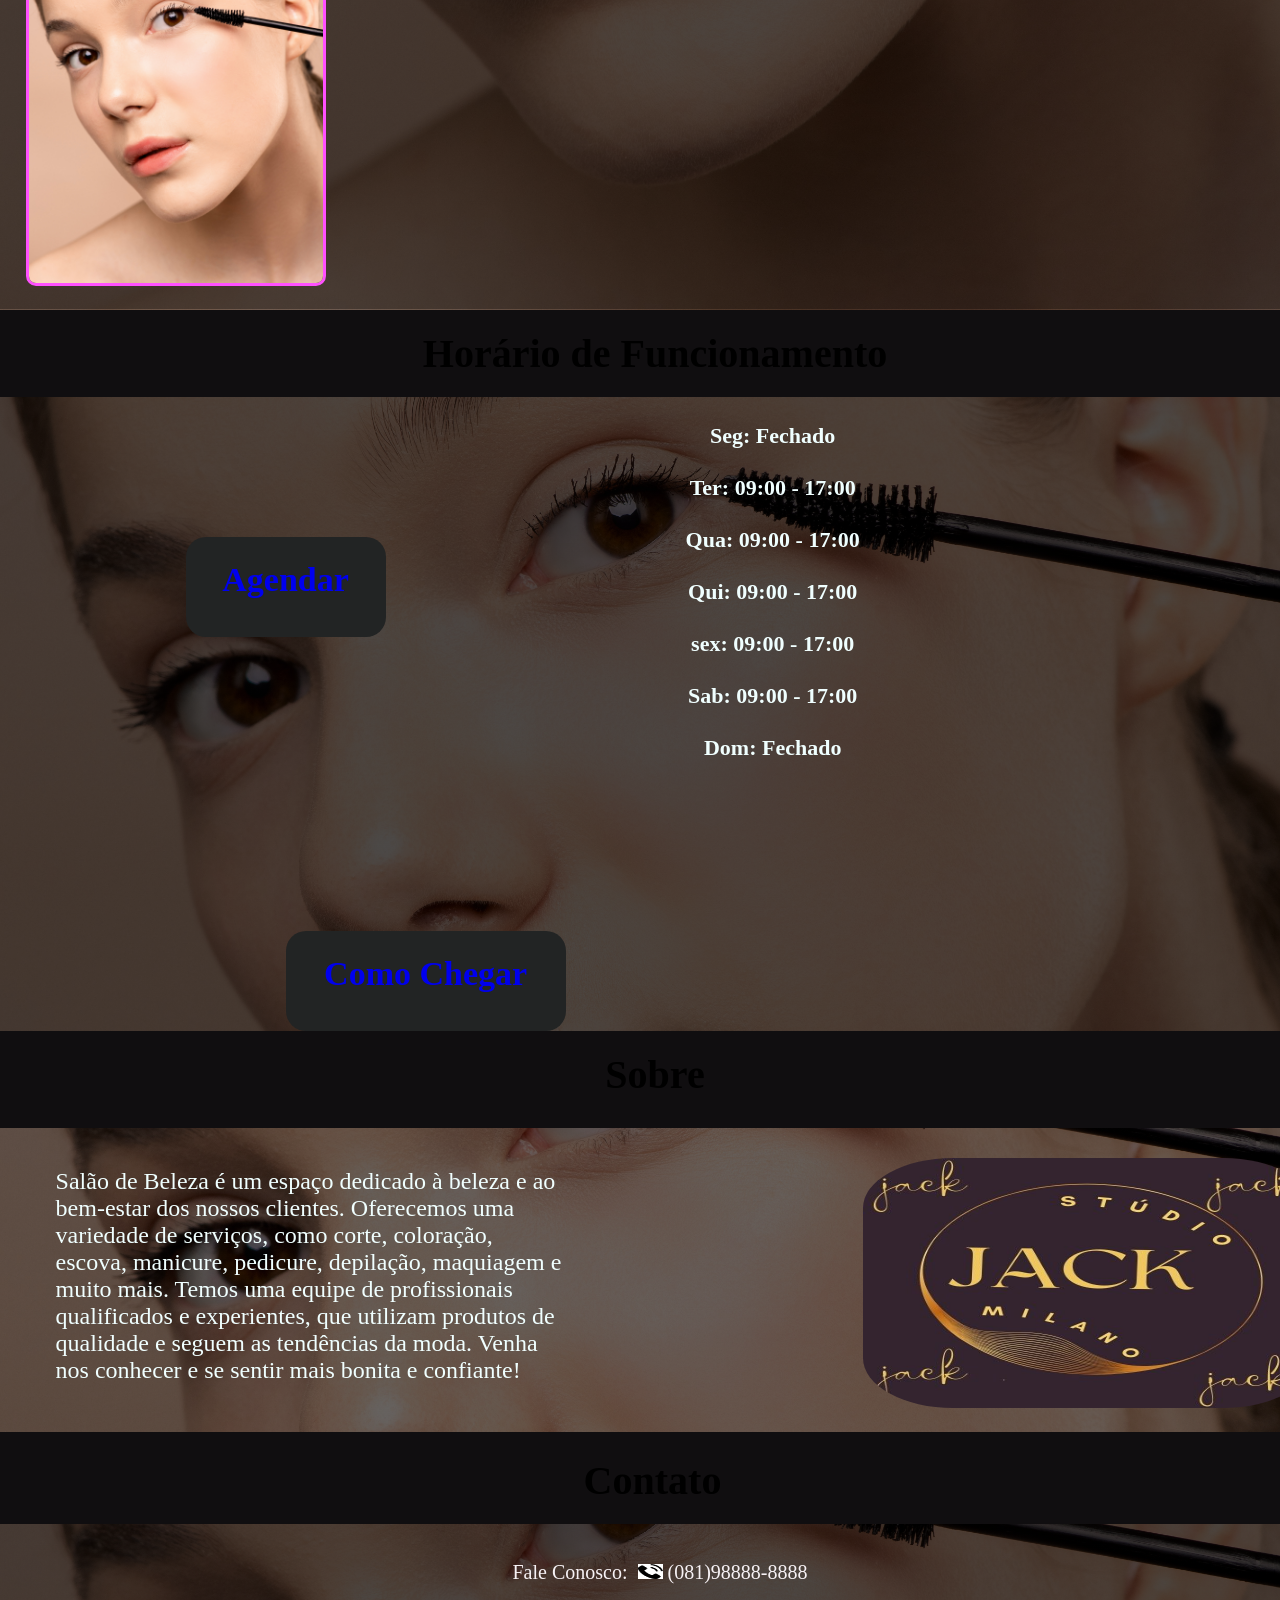
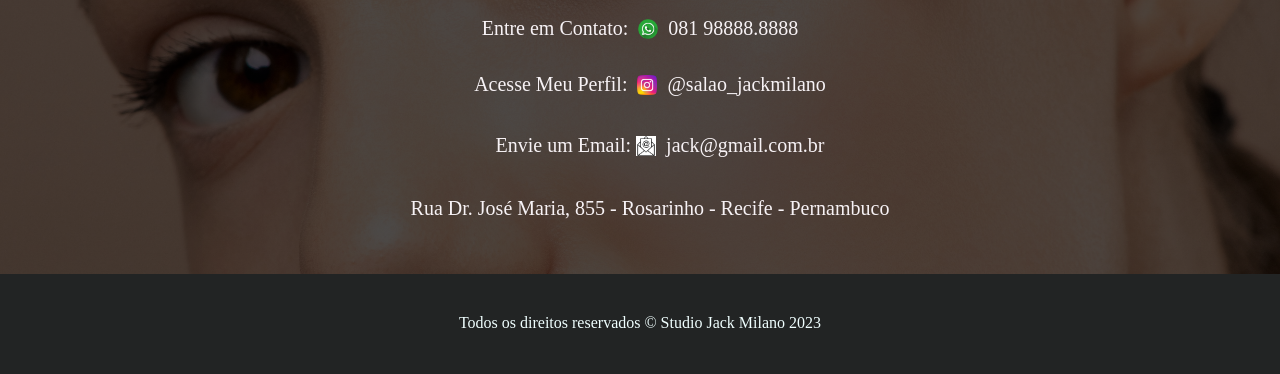
==== commit f6d72988: "Atualização dos style e index do projeto studio jack milano" ====
--- a/index.html
+++ b/index.html
@@ -31,7 +31,7 @@
     </header>
 
     <section>
-        <h2 id="servicos">Serviços</h2>
+        <h2 id="servicos-titulo">Serviços</h2>
         <ul class="servicos-tudo">
             <li>
                 <h2> Corte</h2> <img src="./imagens/corte.jpg" alt="">
@@ -86,7 +86,7 @@
         </div>
     </section>
 
-    <h2 id="sobre">Sobre</h2>
+    <h2 id="sobre-titulo">Sobre</h2>
 
     <section class="sobre-tudo">
 
@@ -106,7 +106,7 @@
     </section>
 
 
-    <h2 id="contato"> Contato</h2>
+    <h2 id="contato-titulo"> Contato</h2>
 
     <section class="contato-tudo">
 
@@ -114,7 +114,7 @@
 
             <div class="num-cont">
 
-                <p class=" inf"> <span>Fale Conosco: </span> <span><img id="fone" src="./imagens/telefone.png"
+                <p class=" inf"> <span >Fale Conosco: </span> <span><img id="fone" src="./imagens/telefone.png"
                             alt=""></span>(081)98888-8888 </p>
 
 
--- a/style.css
+++ b/style.css
@@ -115,7 +115,7 @@
     margin-bottom: 20px;
 }
 
-#servicos {
+#servicos-titulo {
     margin-left: 30px;
     margin-top: 30px;
     animation: span 0.3s linear infinite;
@@ -195,7 +195,7 @@
     text-align: center;
 }
 
-#sobre {
+#sobre-titulo {
     margin-left: 30px;
     margin-top: 20px;
     margin-bottom: -10px;
@@ -249,7 +249,7 @@
 }
 
 
-#contato {
+#contato-titulo {
     margin-top: 25px;
     margin-bottom: -60px;
     margin-left: 25px;
@@ -348,9 +348,7 @@
     text-align: center;
     font-size: 20px;
     margin-top: -15px;
-
-}
-
+}
 
 #fim {
     width: 100%;
@@ -358,32 +356,196 @@
     background-color: #222424;
     color: azure;
     text-align: center;
+   
+
 }
 
 #fim p {
-    padding: 30px;
-}
-
-
-
-@media (min-width: 480px) and (max-width: 900px) {
-
+    padding: 40px;
+}
+
+
+/* xxxxxxxxxxxxxxxxxxxxxxxxxxxxxxxxxxxxxxxxxxxxxxxxxxxxxxxxxxxxxxxxxxxxxxxxxxxxxxxxxxxxxxxxxxxxxxxxxxxxxxxxxxxxxxxxxxxxxxxxxxxxxxxxxxxxxxx*/
+
+@media (min-width: 320px) and (max-width: 440px) {
 
     .topo {
         width: 120%;
         flex-direction: column;
         justify-content: center;
         align-items: center;
+        background-color: aqua;
     }
 
     #foto_logo {
 
-        width: 100%;
+        width: 60%;
         max-width: 300px;
         height: auto;
         top: -30px;
         justify-content: center;
         /*animation: none;*/
+        margin-left: 60px;
+        animation: logo 0.6s linear infinite;
+    }
+
+    #titulo {
+        width: 100%;
+        justify-content: center;
+        font-size: small;
+        margin-left: -10px;
+    }
+
+    .menu {
+        width: 100%;
+        column-gap: 0px;
+        margin-left: 15%;
+
+    }
+
+    .menu li {
+        margin: 0 10px;
+    }
+
+    ul li {
+        width: 100%;
+        margin: 20px 0;
+    }
+
+    .servicos-tudo img {
+        width: 80%;
+        margin-top: 20px;
+        column-gap: 8px;
+        list-style: none;
+        padding: 0 2%;
+        margin-bottom: 0px;
+        margin-left: 0px;
+    }
+
+    #sobre-titulo,
+    #servicos-titulo {
+
+        margin-left: -2px;
+        margin-top: 20px;
+        font-size: 30px;
+        text-align: center;
+    }
+
+    #horario-titulo {
+        margin-top: -40px;
+        margin-left: -5px;
+    }
+
+    .horario-tudo {
+        width: 100%;
+        margin-bottom: 0px;
+        flex-direction: column;
+        align-items: center;
+    }
+
+    .horario-tudo #agendar {
+        height: 70px;
+        padding: 10px 2%;
+        margin: 20px 0;
+        padding-bottom: 60px;
+        background-color: #222424;
+        font-size: 30px;
+    }
+
+    .horas {
+        width: 100%;
+        margin-top: -10px;
+        margin-left: 0px;
+    }
+
+    .horario-tudo #chegar {
+        height: 70px;
+        padding: 10px 2%;
+        margin: 20px 0;
+        margin-top: -50px;
+        background-color: #222424;
+    }
+
+    .sobre-tudo {
+        flex-direction: column;
+        margin-top: 35px;
+        margin-bottom: 60px;
+        align-items: center;
+    }
+
+    #texto {
+
+        margin-left: 0px;
+        font-size: 18px;
+    }
+
+    #foto-sobre {
+        width: 100%;
+        max-width: 350px;
+        margin-left: 0px;
+    }
+
+    .contato-tudo {
+        margin-top: 80px;
+        margin-bottom:0px;
+    }
+
+    #contato-titulo {
+        margin-top: -30px;
+        font-size: 30px;
+        margin-left: -10px;
+    }
+
+    .num-cont {
+        margin-left: -13px;
+       
+    }
+
+    .inf,
+    .inf1,
+    .inf2
+     {
+        font-size: 11px;
+        text-align: center;
+    }
+    .inf3{
+        text-align: center;
+        font-size: 11px;
+    }
+
+    #loc{
+     
+    }
+
+    #fim  {
+        padding-bottom: -60px;
+        font-size: 10px;
+        text-align: center;
+        display: flex;
+
+    }
+}
+
+/*
+
+@media (min-width: 440px) and (max-width: 900px) {
+
+
+    .topo {
+        width: 120%;
+        flex-direction: column;
+        justify-content: center;
+        align-items: center;
+    }
+
+    #foto_logo {
+
+        width: 100%;
+        max-width: 300px;
+        height: auto;
+        top: -30px;
+        justify-content: center;
+        /*animation: none;
         margin-left: 0px;
         animation: logo 0.6s linear infinite;
     }
@@ -583,7 +745,20 @@
     }
 }
 
-@media (min-width: 1025px) and (max-width: 1524px) {
+@media (min-width: 1025px) and (max-width: 1440px) {
+
+    
+    .servicos-tudo {
+        width: 100%;
+        margin-top: 20px;
+        column-gap: 40px;
+        list-style: none;
+        margin-bottom: 60px;
+        margin-left: 0px;
+        align-items: center;
+        justify-content: center;
+    }
+
 
     .horario-tudo {
         display: flex;
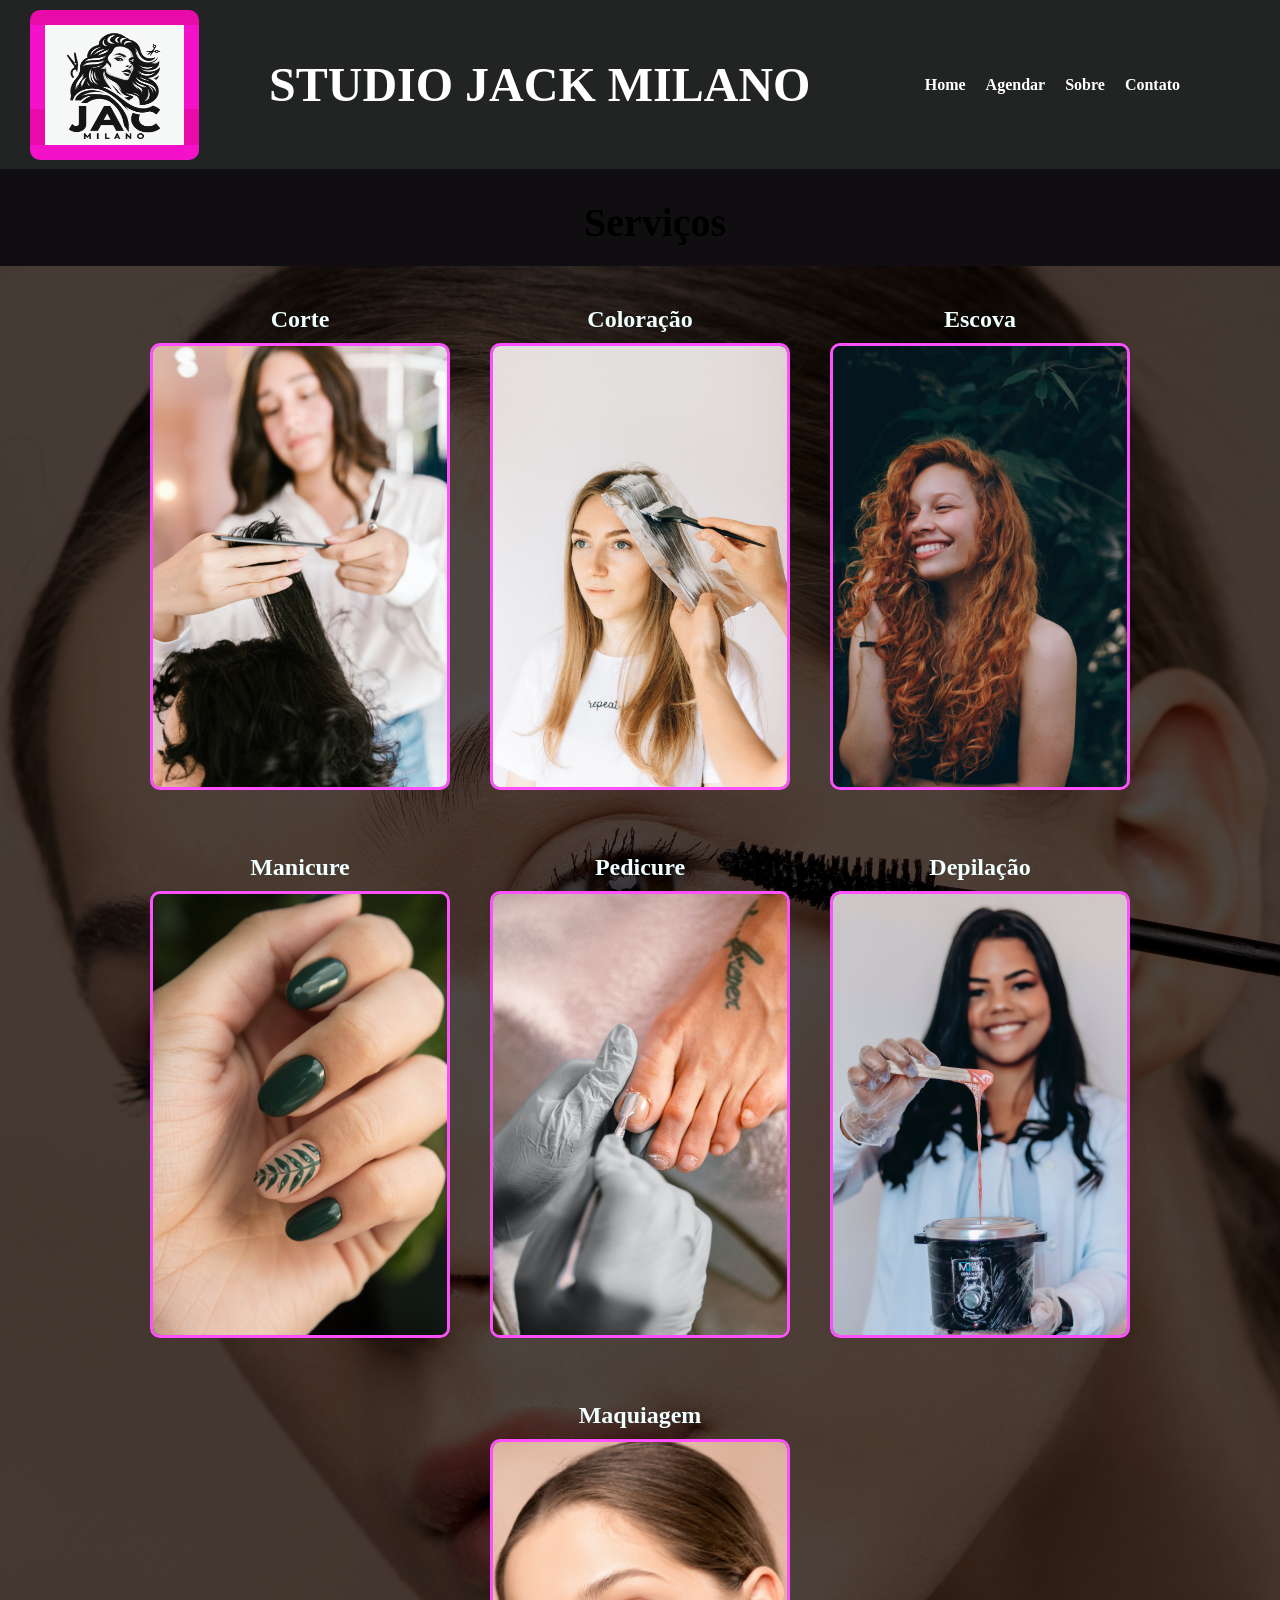
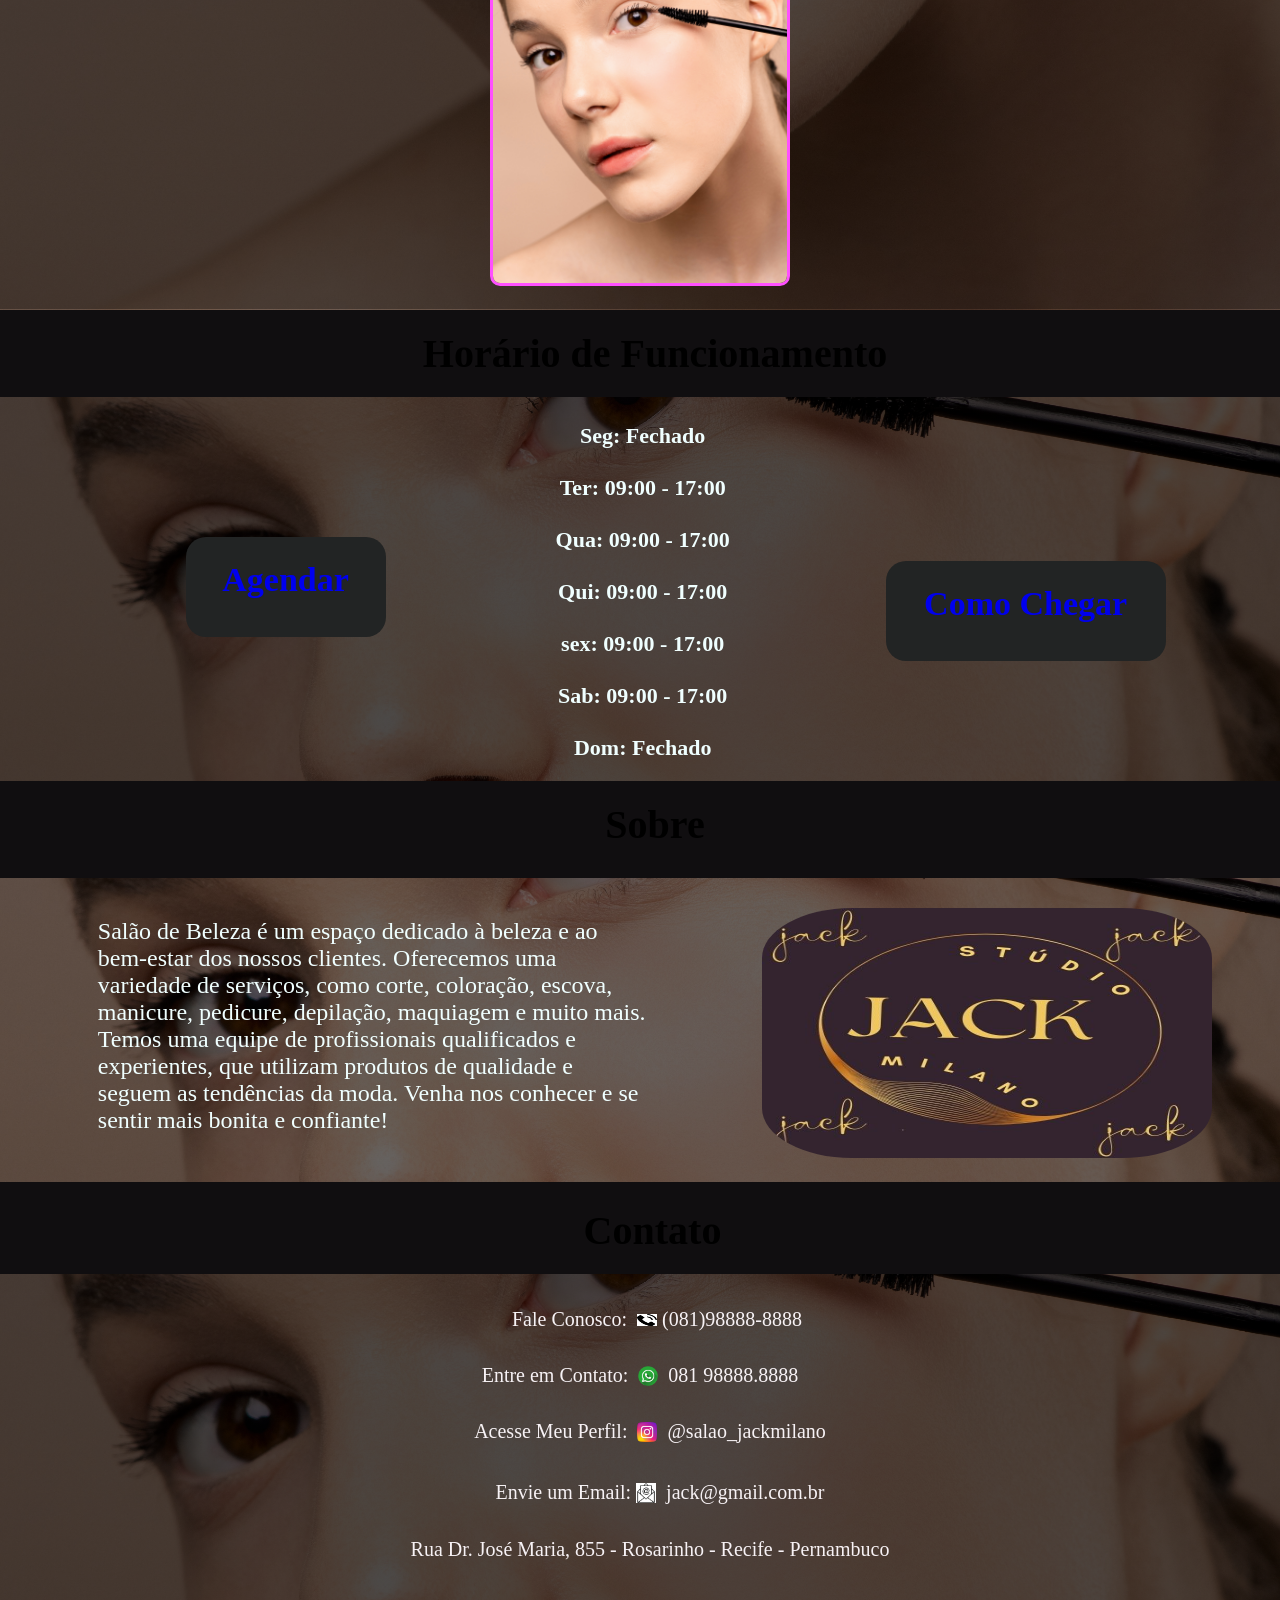
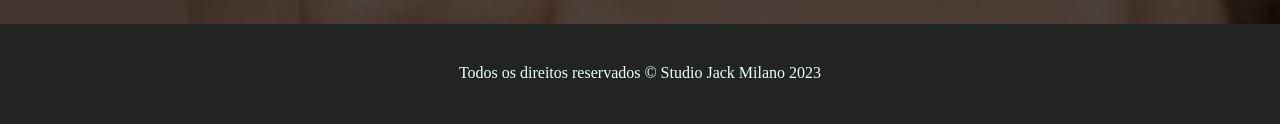
==== commit 6b3400ca: "Atualizando os arquivos style e index do projeto studio jack milando" ====
--- a/index.html
+++ b/index.html
@@ -20,10 +20,10 @@
         </div>
 
         <div class="menu">
-            <li><a href="#titulo">Home</a></li>
-            <li><a href="#servicos">Serviços</a></li>
-            <li><a href="#sobre">Sobre</a></li>
-            <li><a href="#contato">Contato</a></li>
+            <li><a href="#">Home</a></li>
+            <li><a href="#horario-titulo">Agendar</a></li>
+            <li><a href="#agendar">Sobre</a></li>
+            <li><a href="#contato-titulo">Contato</a></li>
 
 
         </div>
--- a/style.css
+++ b/style.css
@@ -30,15 +30,9 @@
     margin-bottom: 5px;
     display: inline-flex;
     border: 15px solid transparent;
-    background: linear-gradient(rgb(29, 27, 29) 10%, rgb(28, 27, 28)70%, rgb(22, 22, 22) 10%, rgb(25, 25, 24) 50%), border-box;
-    animation: logo 3s linear infinite;
-}
-
-@keyframes logo {
-    0% {
-        background: linear-gradient(rgba(220, 7, 220, 0.6) 10%, rgb(243, 18, 202)70%, rgba(200, 35, 191) 10%, rgb(232, 11, 170) 50%), border-box;
-    }
-}
+    background: linear-gradient( rgb(243, 18, 202)70%, rgba(200, 35, 191) 10%, rgb(232, 11, 170) 50%), border-box;
+}
+
 
 @keyframes span {
     0% {
@@ -79,8 +73,7 @@
 
 .menu :hover {
     color: rgb(255, 80, 255);
-    font-size: larger;
-    margin-top: -20px;
+    font-size: larger;  
     transform: translatey(-5px);
     transition: all 0.2s;
 }
@@ -260,8 +253,8 @@
 
 
 #fone {
-    width: 25px;
-    height: 15px;
+    width: 20px;
+    height: 12px;
     margin-top: 40px;
     margin-left: 5px;
     margin-right: 5px;
@@ -313,7 +306,7 @@
 /*fone*/
 .inf {
     color: #f7f2f5;
-    margin-left: 40px;
+    margin-left: 34px;
     text-align: center;
     font-size: 20px;
     margin-top: 15px;
@@ -344,7 +337,7 @@
 .inf2 {
     margin-left: 40px;
     color: #f7f2f5;
-    margin-bottom: 40px;
+    margin-bottom: 34px;
     text-align: center;
     font-size: 20px;
     margin-top: -15px;
@@ -356,7 +349,7 @@
     background-color: #222424;
     color: azure;
     text-align: center;
-   
+
 
 }
 
@@ -366,6 +359,7 @@
 
 
 /* xxxxxxxxxxxxxxxxxxxxxxxxxxxxxxxxxxxxxxxxxxxxxxxxxxxxxxxxxxxxxxxxxxxxxxxxxxxxxxxxxxxxxxxxxxxxxxxxxxxxxxxxxxxxxxxxxxxxxxxxxxxxxxxxxxxxxxx*/
+
 
 @media (min-width: 320px) and (max-width: 440px) {
 
@@ -374,7 +368,7 @@
         flex-direction: column;
         justify-content: center;
         align-items: center;
-        background-color: aqua;
+
     }
 
     #foto_logo {
@@ -397,14 +391,14 @@
     }
 
     .menu {
-        width: 100%;
-        column-gap: 0px;
-        margin-left: 15%;
+        margin: 20px 0;
+        column-gap: 5px;
 
     }
 
     .menu li {
         margin: 0 10px;
+
     }
 
     ul li {
@@ -487,7 +481,7 @@
 
     .contato-tudo {
         margin-top: 80px;
-        margin-bottom:0px;
+        margin-bottom: 0px;
     }
 
     #contato-titulo {
@@ -498,35 +492,42 @@
 
     .num-cont {
         margin-left: -13px;
-       
+
     }
 
     .inf,
     .inf1,
-    .inf2
-     {
+    .inf2 {
         font-size: 11px;
-        text-align: center;
-    }
-    .inf3{
-        text-align: center;
+
+    }
+
+    .inf3 {
+
         font-size: 11px;
     }
 
-    #loc{
-     
-    }
-
-    #fim  {
+    .inf {
+        margin-left: 14px;
+    }
+
+    .inf2 {
+        margin-left: 30px;
+    }
+
+    #email {
+        margin-left: 6px;
+    }
+
+    #fim {
         padding-bottom: -60px;
         font-size: 10px;
         text-align: center;
+        justify-content: center;
         display: flex;
 
     }
 }
-
-/*
 
 @media (min-width: 440px) and (max-width: 900px) {
 
@@ -545,7 +546,7 @@
         height: auto;
         top: -30px;
         justify-content: center;
-        /*animation: none;
+        /*animation: none;*/
         margin-left: 0px;
         animation: logo 0.6s linear infinite;
     }
@@ -649,6 +650,8 @@
 }
 
 
+
+
 @media (min-width: 901px) and (max-width: 1024px) {
 
 
@@ -747,7 +750,13 @@
 
 @media (min-width: 1025px) and (max-width: 1440px) {
 
-    
+
+
+    .menu {
+        display: flex;
+        column-gap: 20px;
+    }
+
     .servicos-tudo {
         width: 100%;
         margin-top: 20px;
@@ -825,4 +834,24 @@
         margin-left: 30px
     }
 
-}+}
+
+@media (orientation: landscape) { 
+    #content {
+    -webkit-transform: rotate(-90deg);
+    /* Firefox */
+    -moz-transform: rotate(-90deg);
+    /* IE */
+    -ms-transform: rotate(-90deg);
+    /* Opera */
+    -o-transform: rotate(-90deg);
+    /* Internet Explorer */
+    filter: progid:DXImageTransform.Microsoft.BasicImage(rotation=3);
+
+    /* final spec */
+    transform: rotate(-90deg);
+    }
+
+}
+
+
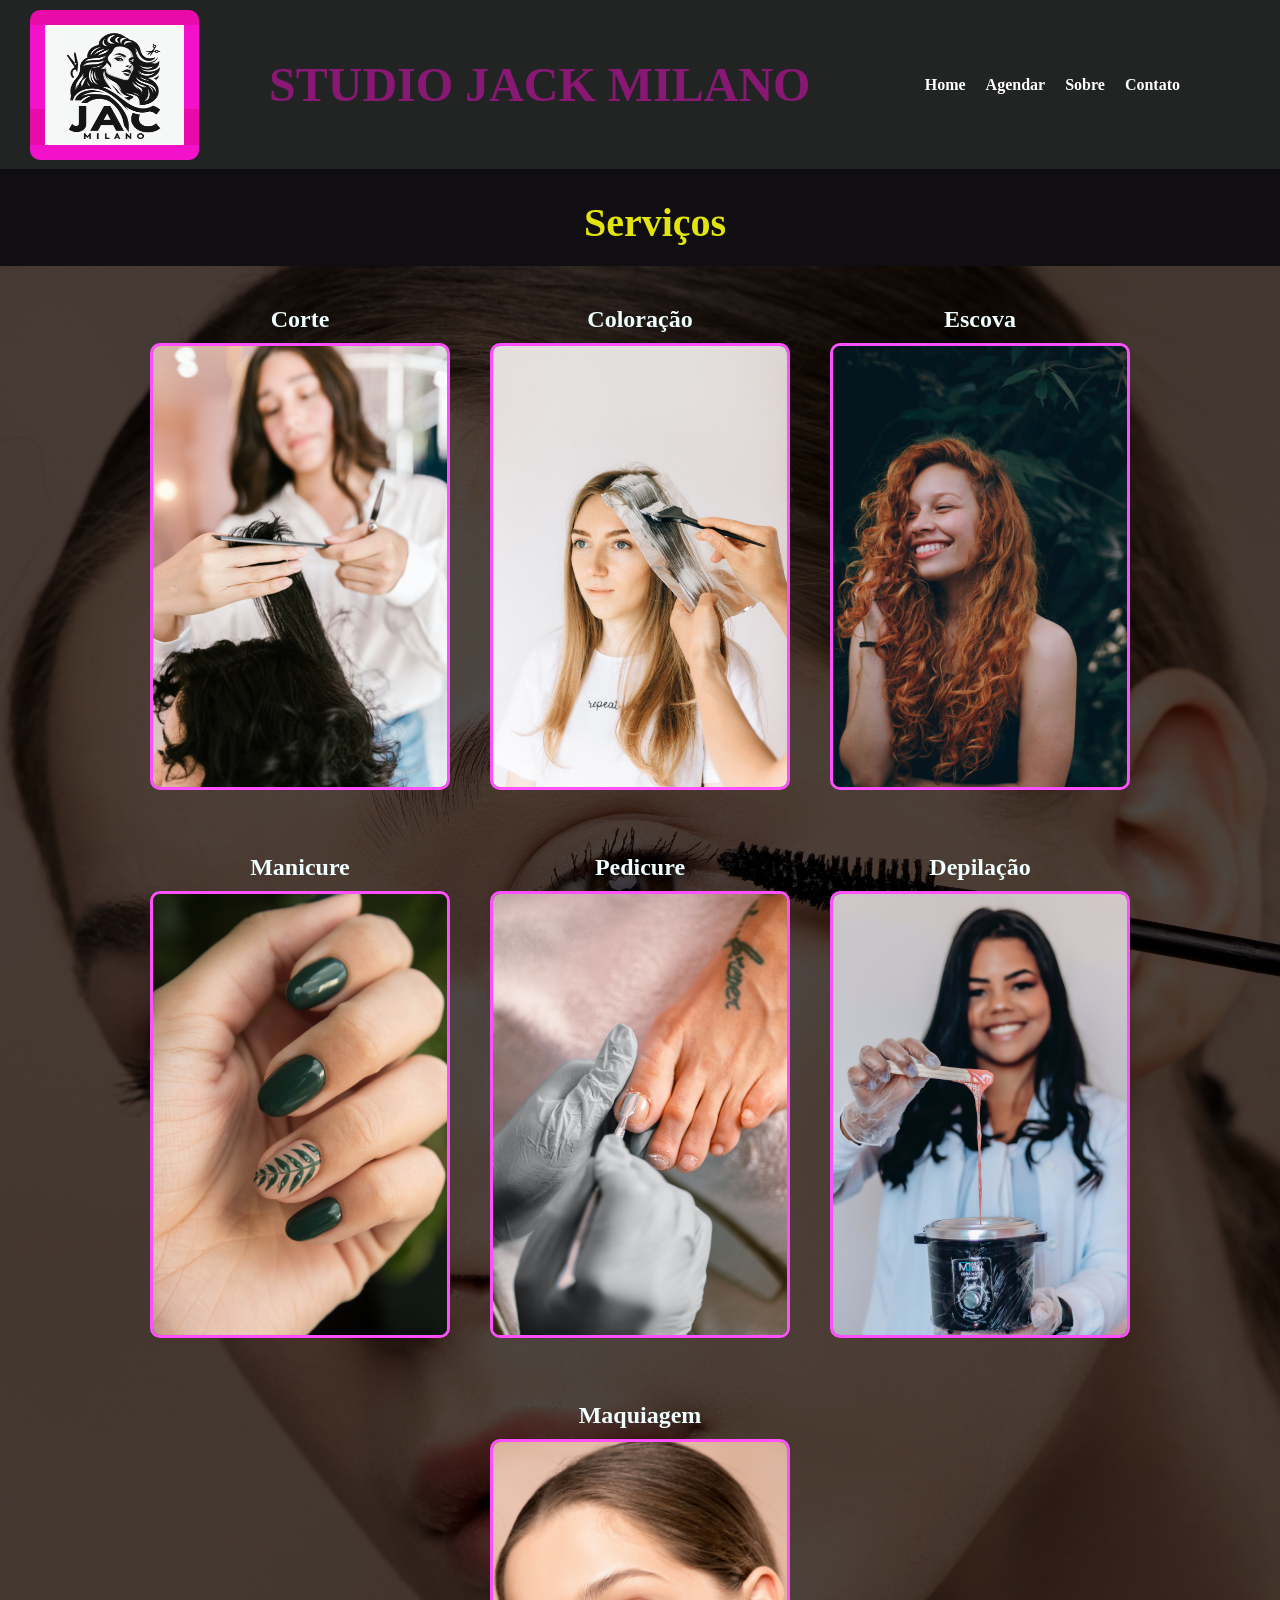
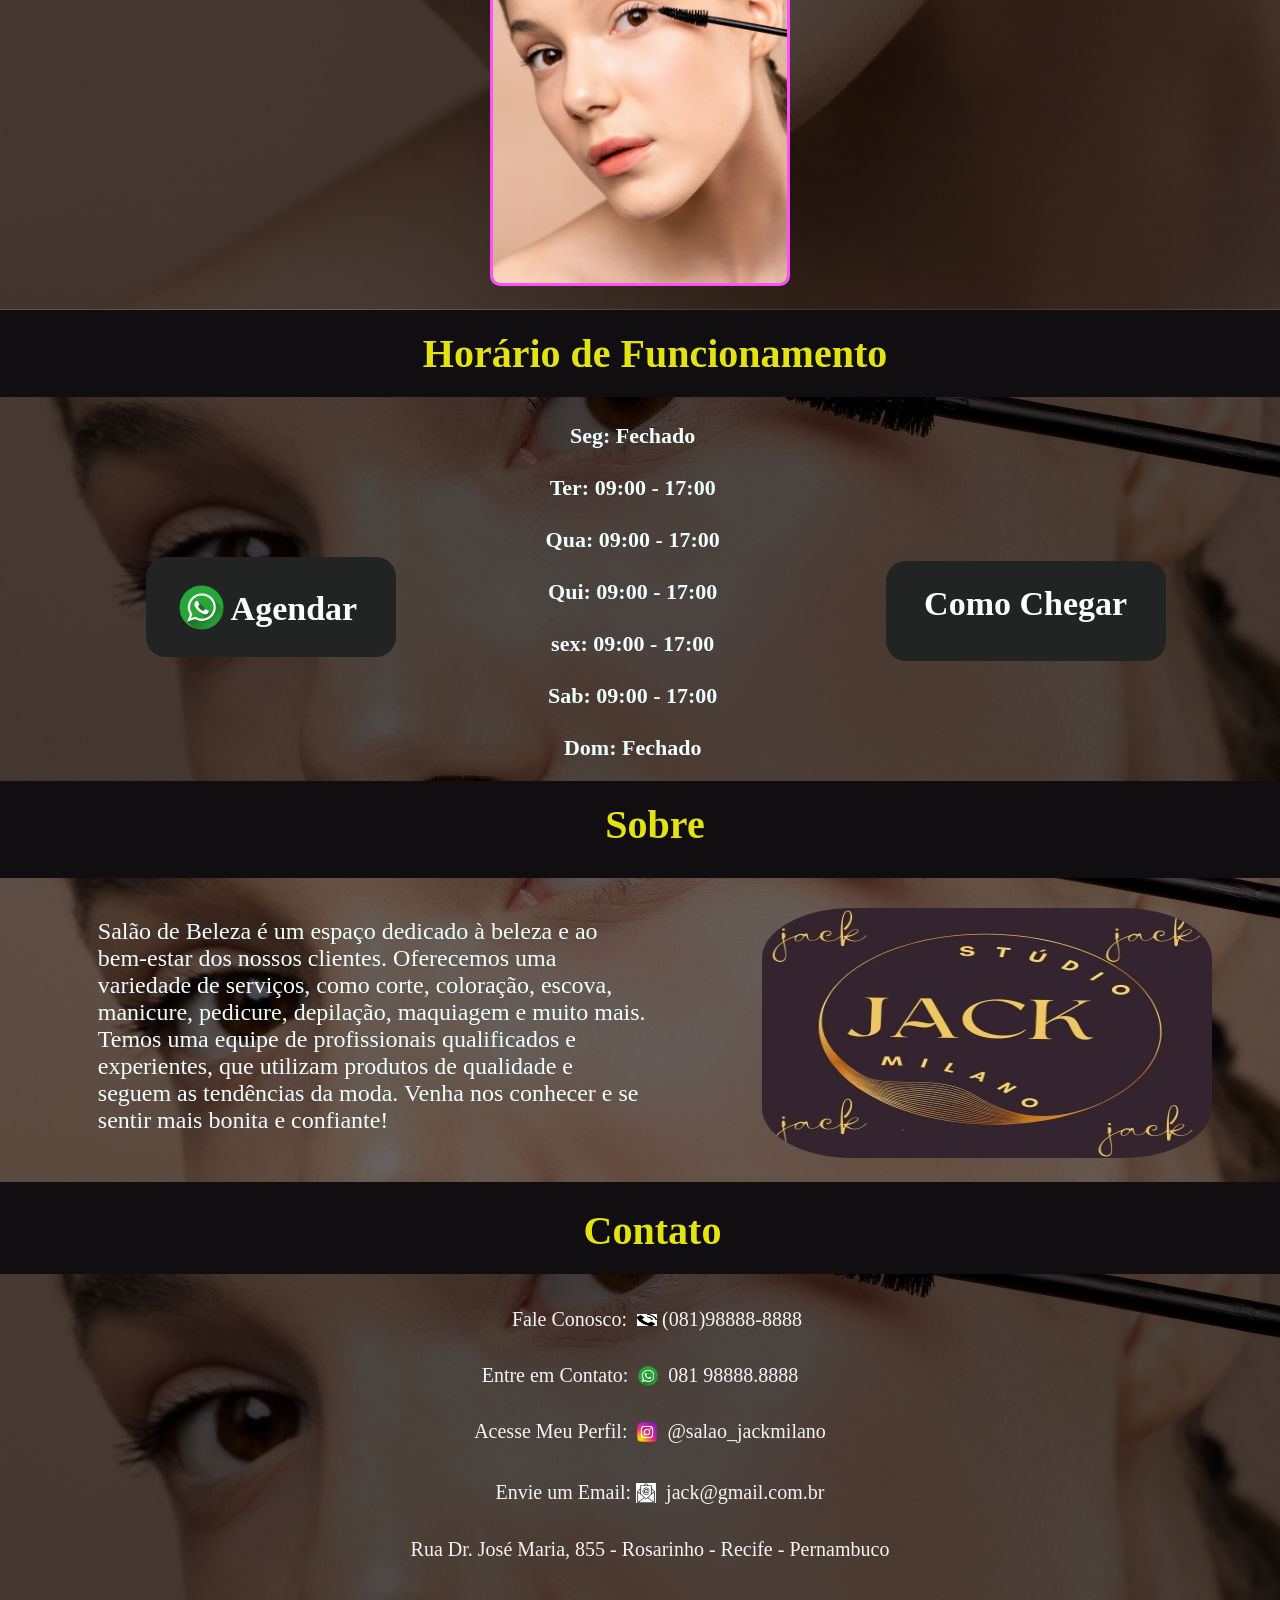
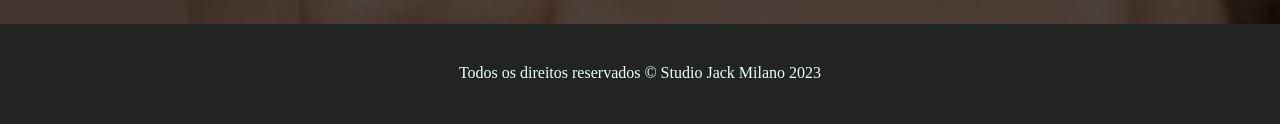
==== commit b13f2e24: "Atualizando os arquivos style e index do projeto studio jack milando" ====
--- a/index.html
+++ b/index.html
@@ -21,7 +21,7 @@
 
         <div class="menu">
             <li><a href="#">Home</a></li>
-            <li><a href="#horario-titulo">Agendar</a></li>
+            <li><a href="#agenda">Agendar</a></li>
             <li><a href="#agendar">Sobre</a></li>
             <li><a href="#contato-titulo">Contato</a></li>
 
@@ -45,14 +45,17 @@
             <li>
                 <h2> Manicure</h2> <img src="./imagens/manicure.jpg" alt="">
             </li>
+
             <li>
                 <h2> Pedicure</h2> <img src="./imagens/pedeicure.jpg" alt="">
             </li>
+
             <li>
-                <h2> Depilação</h2> <img src="./imagens/depilacao.jpg" alt="">
+                <h2 > Depilação</h2> <img src="./imagens/depilacao.jpg" alt="">
             </li>
+
             <li>
-                <h2> Maquiagem</h2> <img src="./imagens/maquiagem.jpg" alt="">
+                <h2 id="agenda"> Maquiagem</h2> <img src="./imagens/maquiagem.jpg" alt="">
             </li>
 
         </ul>
@@ -62,13 +65,18 @@
     <h2 id="horario-titulo">Horário de Funcionamento</h2>
 
     <section class="horario-tudo">
+
         <div>
+
             <h2 id="agendar"><a href="https://wa.me/5581986440879?text= Olá!%20gostaria%20de%20agendar%20um%20horário?"
-                    target="_blank">Agendar<a /></h2>
+                    target="_blank"  <span> <img id="zap1" src="./imagens/whatsapp.png  "
+                        alt="#"> </span> Agendar</a></h2>
         </div>
+        <a href=""></a>
+        <div class="horas">
 
-        <div class="horas">
             <ul class="dias">
+
                 <br>Seg: Fechado</br>
                 <br>Ter: 09:00 - 17:00 </br>
                 <br>Qua: 09:00 - 17:00 </br>
@@ -114,7 +122,7 @@
 
             <div class="num-cont">
 
-                <p class=" inf"> <span >Fale Conosco: </span> <span><img id="fone" src="./imagens/telefone.png"
+                <p class=" inf"> <span>Fale Conosco: </span> <span><img id="fone" src="./imagens/telefone.png"
                             alt=""></span>(081)98888-8888 </p>
 
 
@@ -128,7 +136,7 @@
                             alt="#"> </span> jack@gmail.com.br </p>
             </div>
 
-           
+
             <p class="inf3">Rua Dr. José Maria, 855 - Rosarinho - Recife - Pernambuco </p>
         </div>
 
--- a/style.css
+++ b/style.css
@@ -30,7 +30,7 @@
     margin-bottom: 5px;
     display: inline-flex;
     border: 15px solid transparent;
-    background: linear-gradient( rgb(243, 18, 202)70%, rgba(200, 35, 191) 10%, rgb(232, 11, 170) 50%), border-box;
+    background: linear-gradient(rgb(243, 18, 202)70%, rgba(200, 35, 191) 10%, rgb(232, 11, 170) 50%), border-box;
 }
 
 
@@ -44,6 +44,7 @@
         color: rgb(227, 227, 15);
     }
 }
+
 
 #titulo {
     width: 100%;
@@ -53,7 +54,8 @@
     display: flex;
     align-items: center;
     font-size: x-large;
-    animation: span 0.3s linear infinite;
+    color: rgb(136, 24, 115);
+
 }
 
 .menu {
@@ -73,9 +75,9 @@
 
 .menu :hover {
     color: rgb(255, 80, 255);
-    font-size: larger;  
-    transform: translatey(-5px);
-    transition: all 0.2s;
+    font-size: larger;
+    transform: translatey(-3px);
+    transition: all 0.3s;
 }
 
 .servicos-tudo {
@@ -111,7 +113,7 @@
 #servicos-titulo {
     margin-left: 30px;
     margin-top: 30px;
-    animation: span 0.3s linear infinite;
+    color: rgb(227, 227, 15);
     font-size: 40px;
     text-align: center;
 
@@ -132,12 +134,13 @@
 
 
 #agendar {
-    width: 200px;
+
+    width: 250px;
     height: 100px;
     background-color: #222424;
     text-align: center;
     font-size: 34px;
-    margin-top: 140px;
+    margin-top: 160px;
     margin-left: 160px;
     border-radius: 20px;
     padding: 24px;
@@ -146,9 +149,21 @@
     justify-content: center;
 }
 
+
+#zap1 {
+    width: 45px;
+    margin-bottom: -10px;
+    margin-top: 0px;
+    margin-left: -125px;
+    align-items: center;
+    justify-content: center;
+}
+
 #agendar a {
-    animation: span 0.3s linear infinite;
+    color: rgb(255, 255, 255);
     text-decoration: none;
+    margin-left: 120px;
+
 }
 
 
@@ -157,8 +172,8 @@
     color: azure;
     padding-bottom: 20px;
     font-size: 22px;
-    font-weight: 600;
-    margin-left: 300px;
+    font-weight: 300;
+    margin-left: 250px;
 
 }
 
@@ -169,21 +184,23 @@
     text-align: center;
     font-size: 34px;
     margin-top: 150px;
-    margin-left: 260px;
+    margin-left: 230px;
     border-radius: 20px;
     padding: 24px;
+
 }
 
 #chegar a {
+    color: rgb(255, 255, 255);
     text-decoration: none;
-    animation: span 0.3s linear infinite;
+
 }
 
 #horario-titulo {
     margin-top: -40px;
     margin-bottom: -60px;
     margin-left: 30px;
-    animation: span 0.3s linear infinite;
+    color: rgb(227, 227, 15);
     font-size: 40px;
     text-align: center;
 }
@@ -192,7 +209,7 @@
     margin-left: 30px;
     margin-top: 20px;
     margin-bottom: -10px;
-    animation: span 0.3s linear infinite;
+    color: rgb(227, 227, 15);
     font-size: 40px;
     text-align: center;
 }
@@ -246,7 +263,7 @@
     margin-top: 25px;
     margin-bottom: -60px;
     margin-left: 25px;
-    animation: span 0.3s linear infinite;
+    color: rgb(227, 227, 15);
     font-size: 40px;
     text-align: center;
 }
@@ -380,7 +397,7 @@
         justify-content: center;
         /*animation: none;*/
         margin-left: 60px;
-        animation: logo 0.6s linear infinite;
+
     }
 
     #titulo {
@@ -428,6 +445,7 @@
     #horario-titulo {
         margin-top: -40px;
         margin-left: -5px;
+        font-size: 22px;
     }
 
     .horario-tudo {
@@ -438,26 +456,32 @@
     }
 
     .horario-tudo #agendar {
+        width: 200px;
+        padding: 30px;
+        margin: 30px;
+        padding-bottom: 70px;
+        background-color: #222424;
+        font-size: 22px;
+    }
+
+    #zap1 {
+        width: 30px;
+    }
+
+    .horas {
+        width: 100%;
+        margin-top: -25px;
+        margin-left: 0px;
+    }
+
+    .horario-tudo #chegar {
+        width: 250px;
         height: 70px;
-        padding: 10px 2%;
+        padding: 23px 2%;
         margin: 20px 0;
-        padding-bottom: 60px;
+        margin-top: 0px;
         background-color: #222424;
-        font-size: 30px;
-    }
-
-    .horas {
-        width: 100%;
-        margin-top: -10px;
-        margin-left: 0px;
-    }
-
-    .horario-tudo #chegar {
-        height: 70px;
-        padding: 10px 2%;
-        margin: 20px 0;
-        margin-top: -50px;
-        background-color: #222424;
+        font-size: 20px;
     }
 
     .sobre-tudo {
@@ -529,7 +553,7 @@
     }
 }
 
-@media (min-width: 440px) and (max-width: 900px) {
+@media (min-width: 441px) and (max-width: 900px) {
 
 
     .topo {
@@ -546,9 +570,8 @@
         height: auto;
         top: -30px;
         justify-content: center;
-        /*animation: none;*/
-        margin-left: 0px;
-        animation: logo 0.6s linear infinite;
+        margin-left: 0px;
+
     }
 
     #titulo {
@@ -582,18 +605,23 @@
     }
 
     .horario-tudo {
-        width: 100%;
-        margin-bottom: 30px;
         flex-direction: column;
         align-items: center;
     }
 
     .horario-tudo #agendar {
-        height: 70px;
-        padding: 10px 2%;
-        margin: 20px 0;
+        width: 200px;
+        padding: 20px 2%;
+        margin: 10px;
         padding-bottom: 60px;
         background-color: #222424;
+        font-size: 25px;
+    }
+
+    #zap1 {
+        width: 35px;
+        padding-top: 10px;
+        margin-right: 1px;
     }
 
     .horas {
@@ -603,26 +631,37 @@
     }
 
     .horario-tudo #chegar {
-        height: 70px;
-        padding: 10px 2%;
+        width: 250px;
+        height: 90px;
+        padding: 30px;
         margin: 20px 0;
-        margin-top: -50px;
         background-color: #222424;
-    }
-
-    #sobre,
-    #contato {
-        margin-top: 0;
-        margin-bottom: 20px;
+        font-size: 25px;
+
+    }
+
+    #sobre-titulo,
+    #servicos-titulo,
+    #contato-titulo {
+
+        margin-left: -2px;
+        margin-top: 20px;
         font-size: 30px;
         text-align: center;
-        margin-left: -10px;
+    }
+
+    #horario-titulo {
+        margin-left: -2px;
+        margin-top: -30px;
+        font-size: 30px;
+        text-align: center;
     }
 
     .sobre-tudo {
         flex-direction: column;
-        margin-top: -5px;
-        align-items: center;
+        margin-top: 35px;
+        align-items: center;
+
     }
 
     #texto {
@@ -638,8 +677,8 @@
     }
 
     .contato-tudo {
-        margin-top: 5px;
-        margin-bottom: -30px;
+        margin-top: 80px;
+        margin-bottom: 0px;
     }
 
 
@@ -648,9 +687,6 @@
 
     }
 }
-
-
-
 
 @media (min-width: 901px) and (max-width: 1024px) {
 
@@ -689,8 +725,8 @@
     }
 
     .horario-tudo #agendar {
-        height: 70px;
-        padding: 10px 2%;
+        height: 90px;
+        padding: 20px 2%;
         margin: 20px 0;
         padding-bottom: 60px;
         background-color: #222424;
@@ -703,20 +739,23 @@
     }
 
     .horario-tudo #chegar {
-        height: 70px;
-        padding: 10px 2%;
+        height: 90px;
+        padding: 23px 2%;
         margin: 20px 0;
-        margin-top: -50px;
+        margin-top: 0px;
         background-color: #222424;
     }
 
-    #sobre,
-    #contato {
-        margin-top: 0;
-        margin-bottom: 20px;
-        font-size: 30px;
+
+    #sobre-titulo,
+    #servicos-titulo,
+    #contato-titulo {
+
+        margin-left: -2px;
+        margin-top: 20px;
+        font-size: 40px;
         text-align: center;
-        margin-left: -10px;
+        margin-bottom: 30px;
     }
 
     .sobre-tudo {
@@ -748,7 +787,7 @@
     }
 }
 
-@media (min-width: 1025px) and (max-width: 1440px) {
+@media (min-width: 1025px) and (max-width: 1530px) {
 
 
 
@@ -783,13 +822,14 @@
 
 
     #agendar {
-        width: 200px;
+        display: flex;
+        width: 250px;
         height: 100px;
         background-color: #222424;
         text-align: center;
         font-size: 34px;
-        margin-top: 140px;
-        margin-left: 160px;
+        margin-top: 160px;
+        margin-left: 120px;
         border-radius: 20px;
         padding: 24px;
         cursor: pointer;
@@ -809,7 +849,7 @@
         padding-bottom: 20px;
         font-size: 22px;
         font-weight: 600;
-        margin-left: 170px;
+        margin-left: 150px;
 
     }
 
@@ -834,24 +874,4 @@
         margin-left: 30px
     }
 
-}
-
-@media (orientation: landscape) { 
-    #content {
-    -webkit-transform: rotate(-90deg);
-    /* Firefox */
-    -moz-transform: rotate(-90deg);
-    /* IE */
-    -ms-transform: rotate(-90deg);
-    /* Opera */
-    -o-transform: rotate(-90deg);
-    /* Internet Explorer */
-    filter: progid:DXImageTransform.Microsoft.BasicImage(rotation=3);
-
-    /* final spec */
-    transform: rotate(-90deg);
-    }
-
-}
-
-
+}
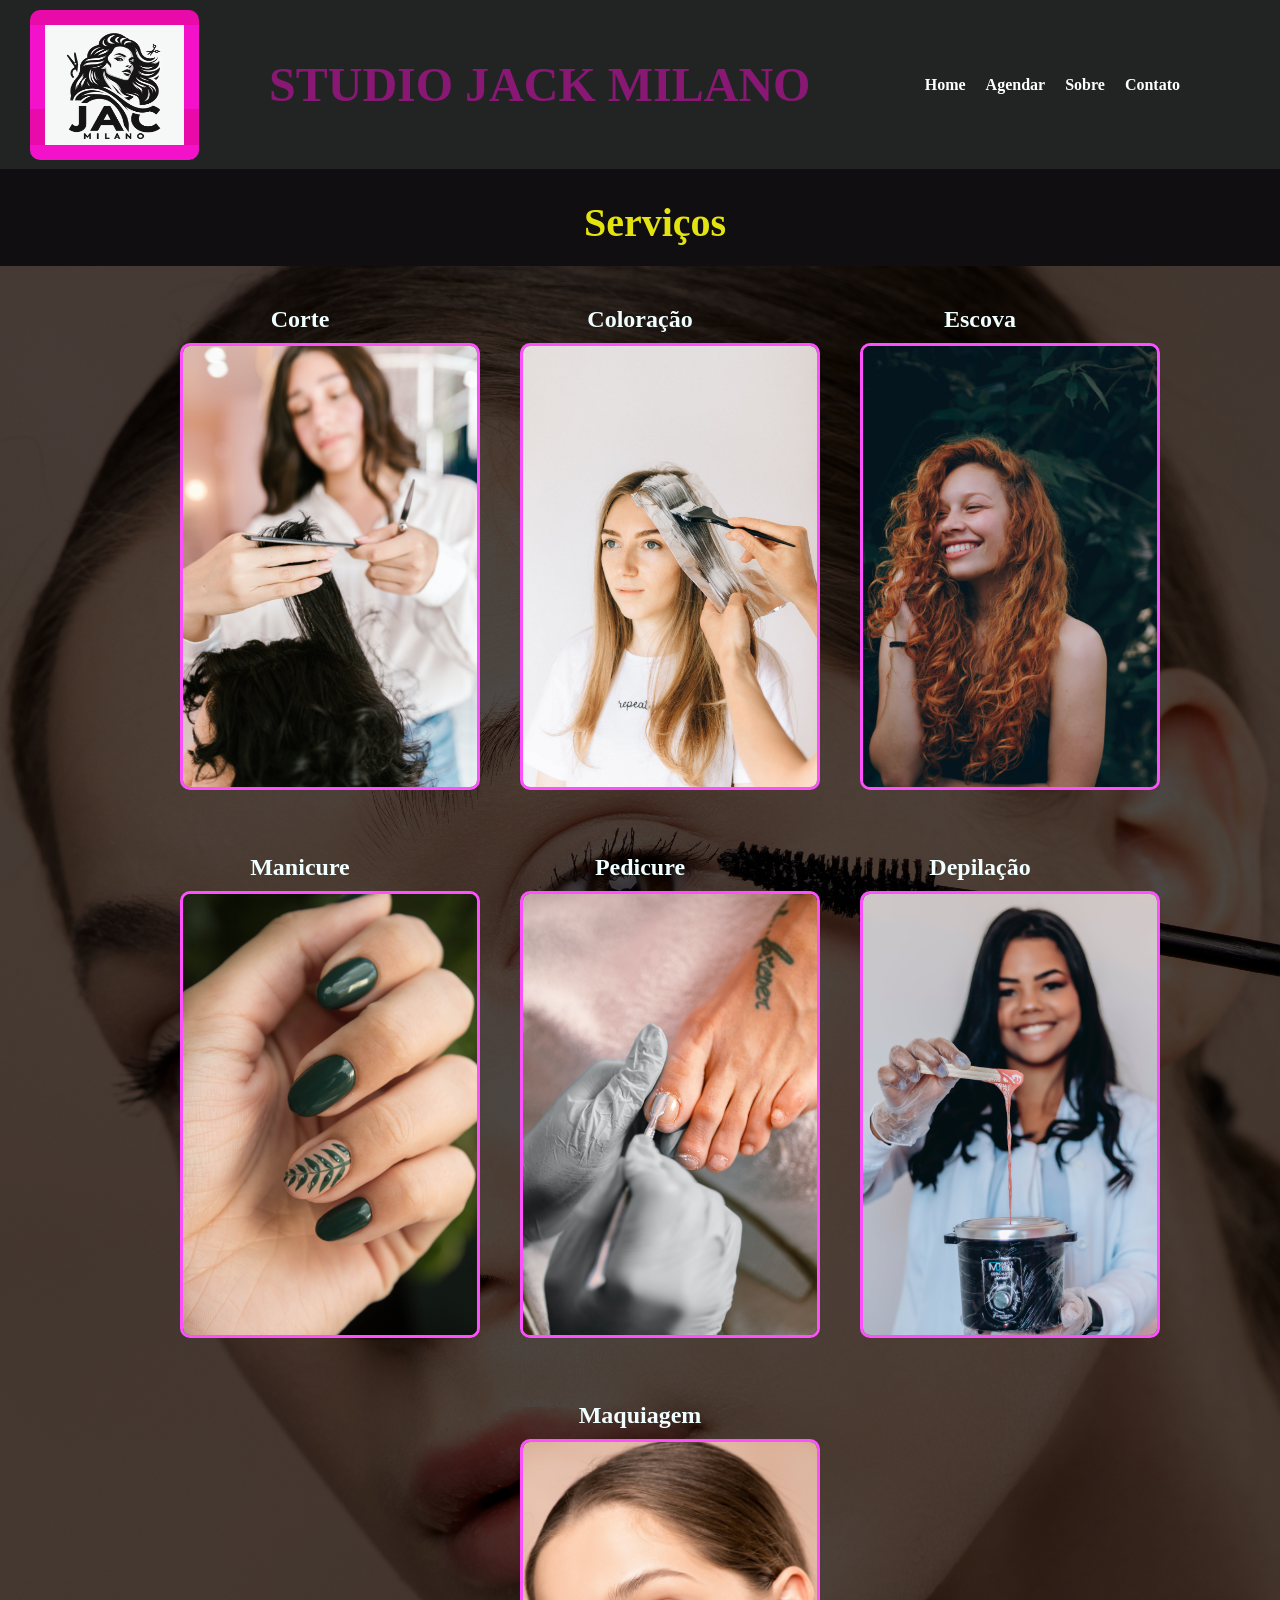
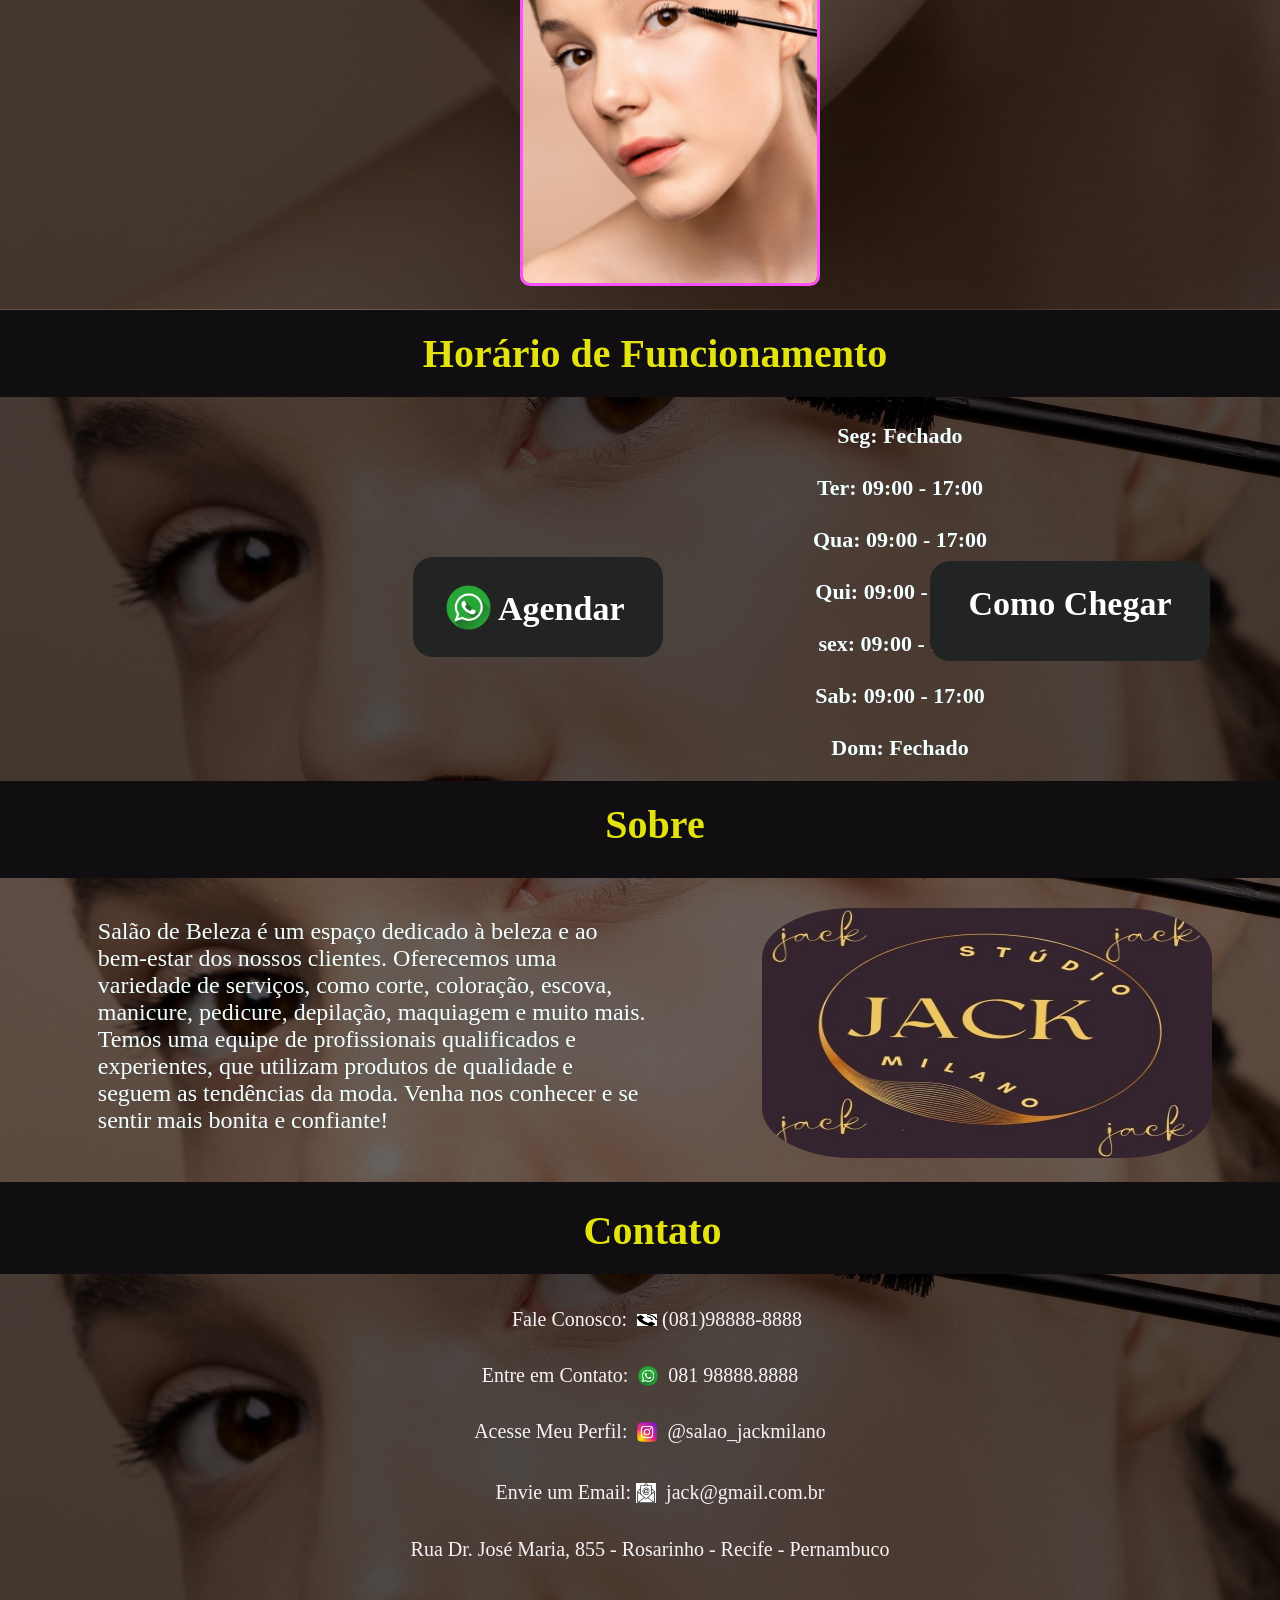
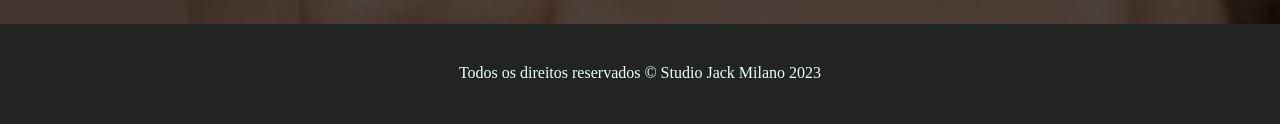
==== commit dcc246d4: "Ajuste nas paginas e nos posicionamentos das imagens" ====
--- a/index.html
+++ b/index.html
@@ -1,5 +1,5 @@
 <!DOCTYPE html>
-<html lang="en">
+<html lang="pt-br">
 
 <head>
     <meta charset="UTF-8">
@@ -40,7 +40,7 @@
                 <h2> Coloração</h2> <img src="./imagens/coloracao.jpg" alt="">
             </li>
             <li>
-                <h2> Escova</h2> <img src="./imagens/escovacao.jpg" alt="">
+                <h2> Escova</h2> <a href="escova.html"  target="_blank"> <img src="./imagens/escovacao.jpg" alt=""></a>
             </li>
             <li>
                 <h2> Manicure</h2> <img src="./imagens/manicure.jpg" alt="">
--- a/style.css
+++ b/style.css
@@ -84,6 +84,7 @@
     width: 100%;
     display: flex;
     flex-wrap: wrap;
+    justify-content: center;
     margin-top: 20px;
     column-gap: 80px;
     list-style: none;
@@ -92,6 +93,9 @@
     background-size: cover;
     padding: 0 2%;
     margin-bottom: 60px;
+    
+ 
+    
 
 }
 
@@ -108,6 +112,9 @@
     border: 3px solid rgb(255, 80, 255);
     margin-top: 10px;
     margin-bottom: 20px;
+    cursor: pointer;
+    margin-left: 30px;
+    text-align: center;
 }
 
 #servicos-titulo {
@@ -123,6 +130,7 @@
 .horario-tudo {
     display: flex;
     flex-wrap: wrap;
+    justify-content: center;
     margin-top: 80px;
     margin-bottom: 60px;
     background: linear-gradient(rgba(0, 0, 0, 0.7)10%, rgba(0, 0, 0, 0.7)10%), url("./imagens/maquiagem.jpg"), border-box;
@@ -130,6 +138,7 @@
     background-size: cover;
     padding: 0 2%;
     margin-bottom: 5px;
+    
 }
 
 
@@ -141,7 +150,7 @@
     text-align: center;
     font-size: 34px;
     margin-top: 160px;
-    margin-left: 160px;
+    margin-left: 10px;
     border-radius: 20px;
     padding: 24px;
     cursor: pointer;
